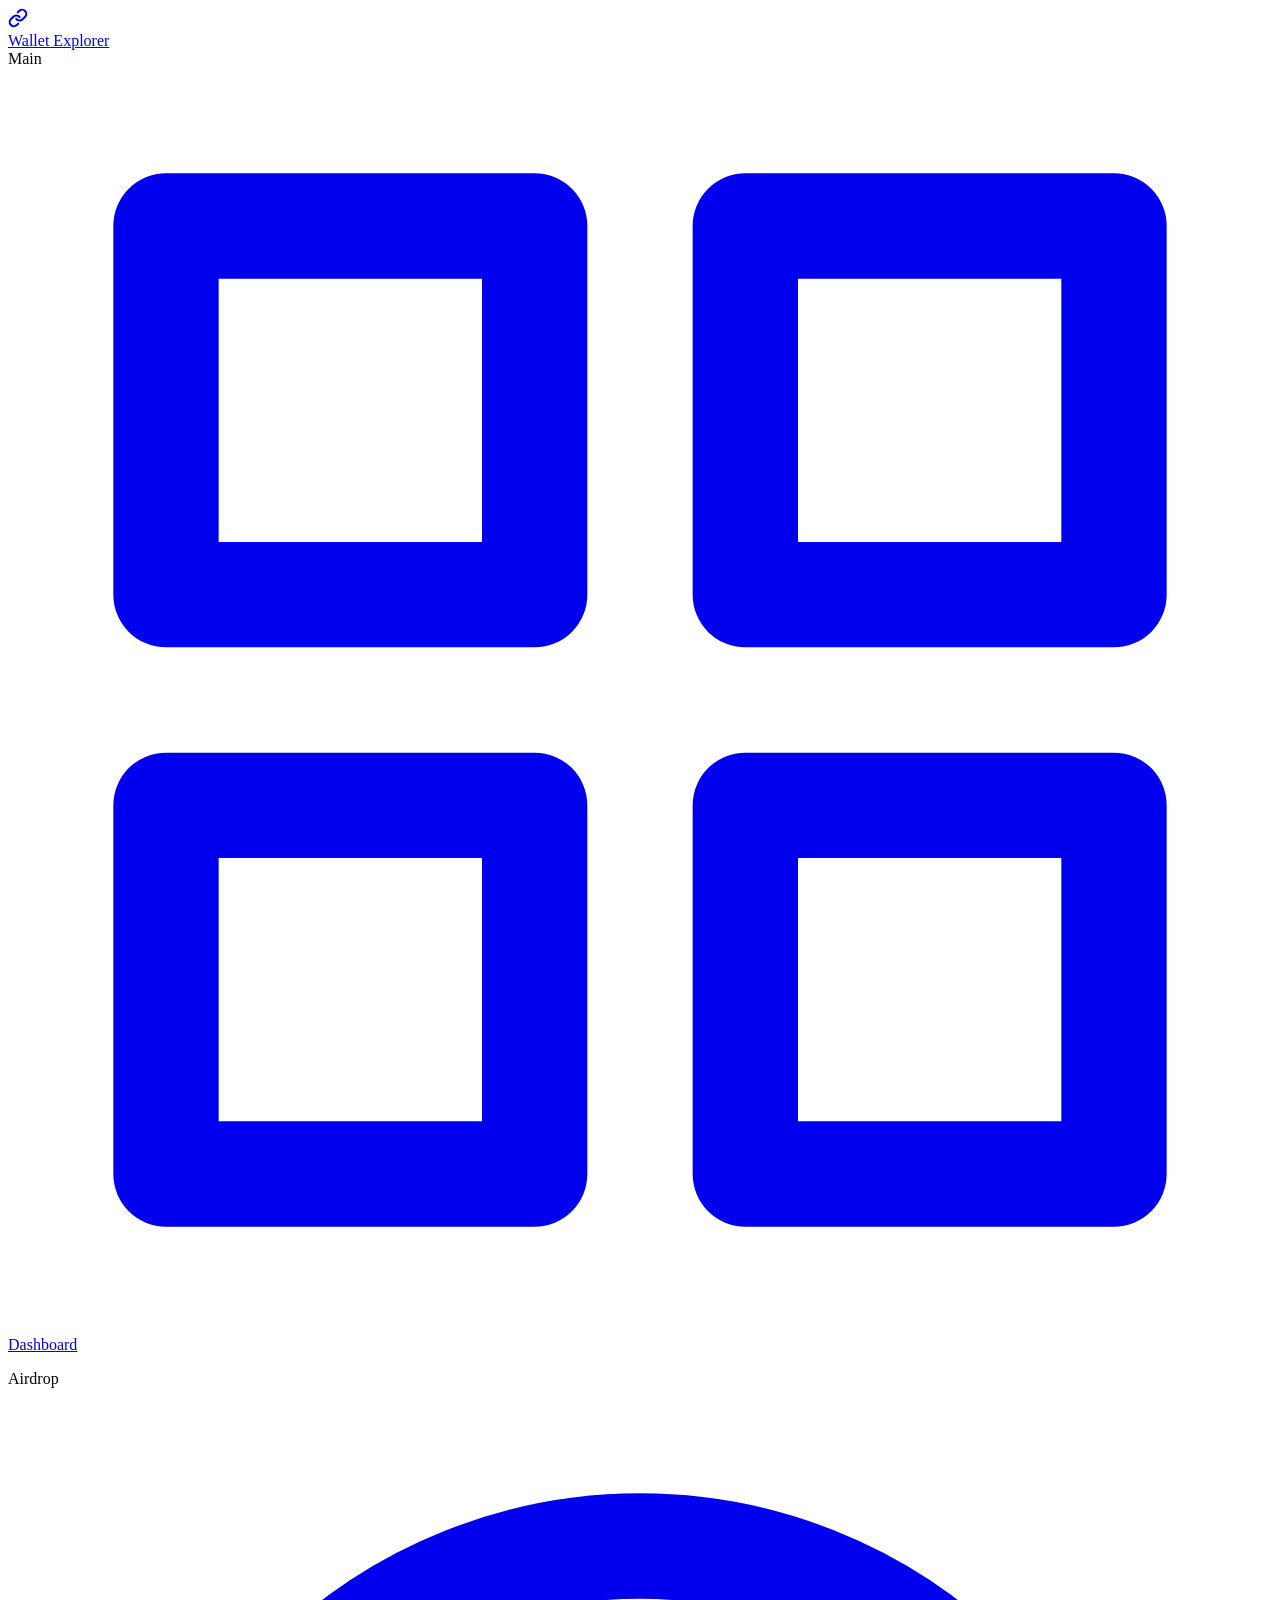
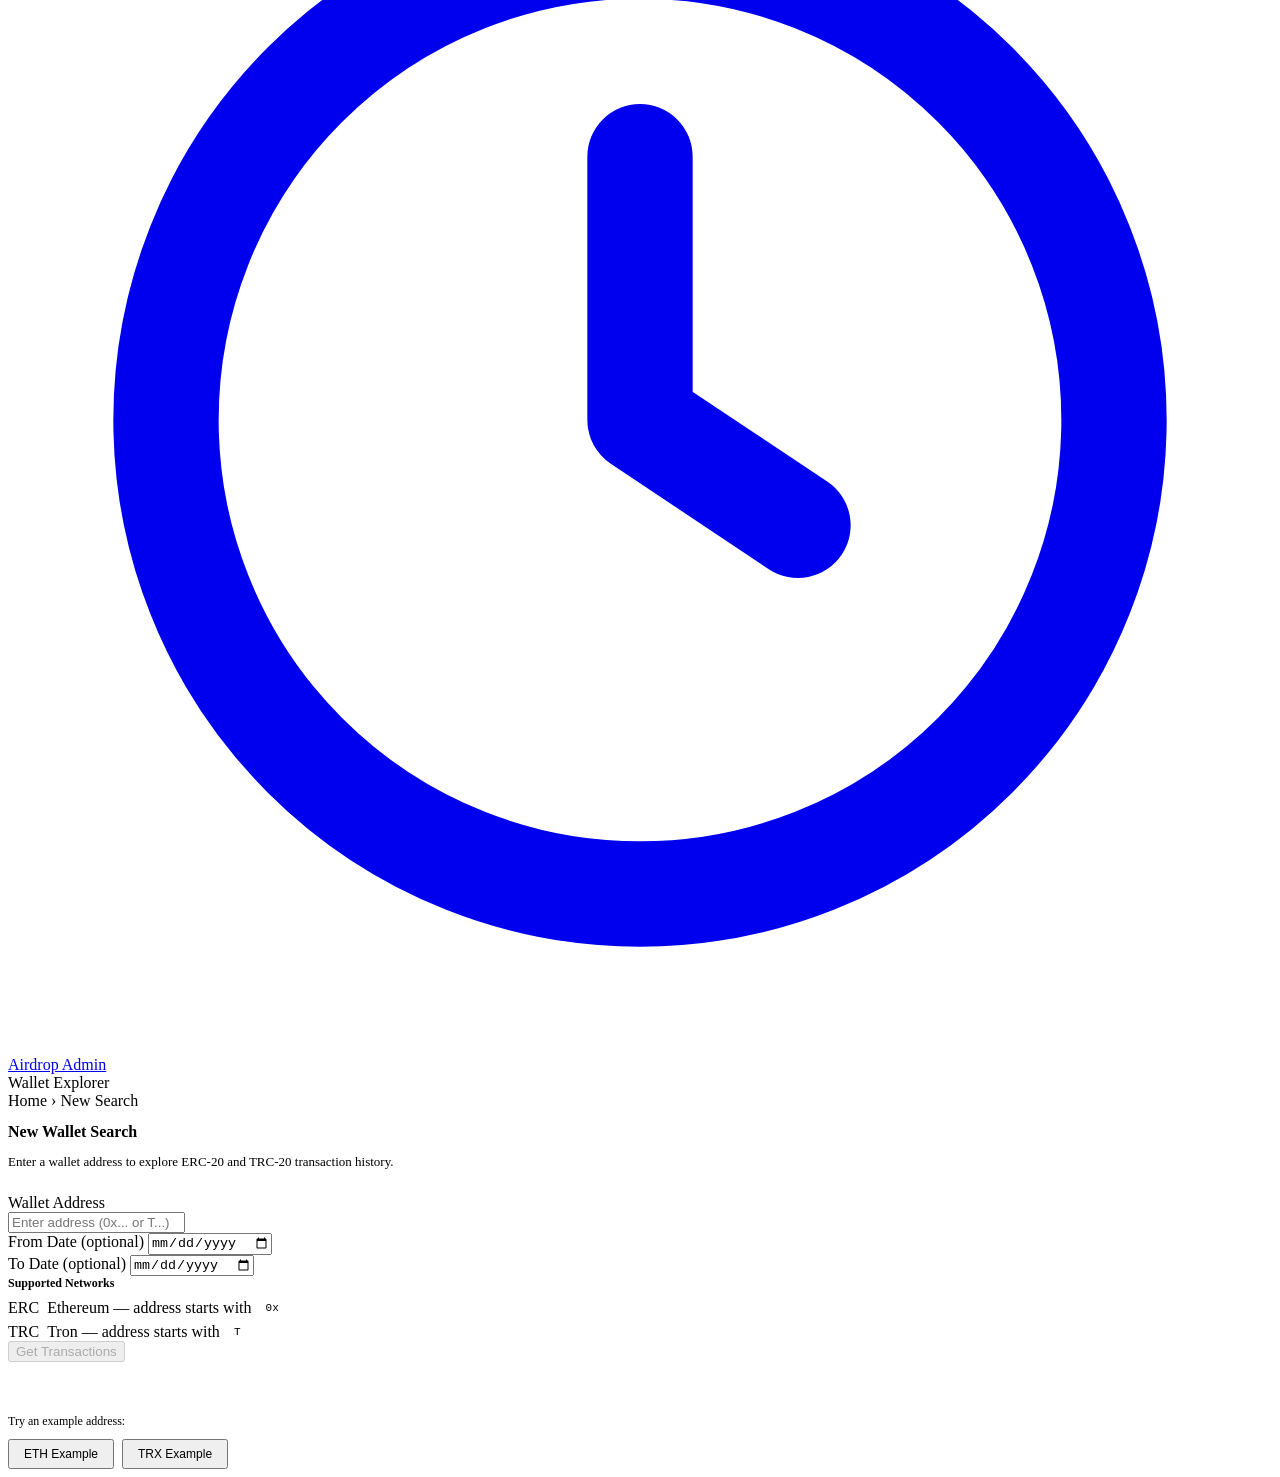
==== frontend/index.html @ 3920de06 "feat: add airdrop feature with database models, migrations, and admin interface - Implemented async " ====
<!DOCTYPE html>
<html lang="en">
<head>
    <meta charset="UTF-8">
    <meta name="viewport" content="width=device-width, initial-scale=1.0">
    <title>Wallet Explorer — Multi-Network Transaction Tracker</title>
    <link rel="stylesheet" href="/static/css/styles.css?v=7">
    <link rel="preconnect" href="https://fonts.googleapis.com">
    <link rel="preconnect" href="https://fonts.gstatic.com" crossorigin>
    <link href="https://fonts.googleapis.com/css2?family=Inter:wght@400;500;600;700&display=swap" rel="stylesheet">
</head>
<body>

    <!-- ===== SIDEBAR ===== -->
    <aside class="app-sidebar">
        <a href="/" class="sidebar-logo">
            <div class="sidebar-logo-icon">
                <svg width="20" height="20" viewBox="0 0 24 24" fill="none" stroke="currentColor" stroke-width="2.5" stroke-linecap="round" stroke-linejoin="round">
                    <path d="M10 13a5 5 0 0 0 7.54.54l3-3a5 5 0 0 0-7.07-7.07l-1.72 1.71"/>
                    <path d="M14 11a5 5 0 0 0-7.54-.54l-3 3a5 5 0 0 0 7.07 7.07l1.71-1.71"/>
                </svg>
            </div>
            <span class="sidebar-logo-text">Wallet Explorer</span>
        </a>

        <nav class="sidebar-nav">
            <div class="sidebar-section-label">Main</div>
            <a href="/" class="sidebar-nav-item active">
                <svg class="nav-icon" viewBox="0 0 24 24" fill="none" stroke="currentColor" stroke-width="2" stroke-linecap="round" stroke-linejoin="round">
                    <rect x="3" y="3" width="7" height="7"/>
                    <rect x="14" y="3" width="7" height="7"/>
                    <rect x="14" y="14" width="7" height="7"/>
                    <rect x="3" y="14" width="7" height="7"/>
                </svg>
                Dashboard
            </a>
            <div class="sidebar-section-label" style="margin-top: 16px;">Airdrop</div>
            <a href="/admin/airdrop" class="sidebar-nav-item">
                <svg class="nav-icon" viewBox="0 0 24 24" fill="none" stroke="currentColor" stroke-width="2" stroke-linecap="round" stroke-linejoin="round">
                    <circle cx="12" cy="12" r="9"/>
                    <path d="M12 7v5l3 2"/>
                </svg>
                Airdrop Admin
            </a>
        </nav>
    </aside>

    <!-- ===== TOP HEADER ===== -->
    <header class="app-header">
        <div class="header-title-group">
            <div class="header-page-title">Wallet Explorer</div>
            <div class="header-breadcrumb">
                <span>Home</span>
                <span>›</span>
                <span>New Search</span>
            </div>
        </div>
        <div></div>
    </header>

    <!-- ===== MAIN CONTENT ===== -->
    <main class="app-main">
        <div class="main-content">

            <div class="search-card-wrapper">
                <div class="card">
                    <h2 style="font-size: 16px; font-weight: 700; margin-bottom: 4px;">New Wallet Search</h2>
                    <p style="color: var(--text-secondary); font-size: 13px; margin-bottom: 24px;">Enter a wallet address to explore ERC-20 and TRC-20 transaction history.</p>

                    <form id="walletForm">
                        <div class="input-group">
                            <label for="walletAddress">Wallet Address</label>
                            <div class="input-wrapper">
                                <input
                                    type="text"
                                    id="walletAddress"
                                    class="wallet-input"
                                    placeholder="Enter address (0x... or T...)"
                                    autocomplete="off"
                                    spellcheck="false"
                                >
                            </div>
                            <div id="validationMessage" class="validation-message" style="display: none;"></div>
                        </div>

                        <div class="date-range-group">
                            <div class="input-group date-input-group">
                                <label for="fromDate">From Date <span style="color: var(--text-muted); font-weight: 400; text-transform: none;">(optional)</span></label>
                                <input type="date" id="fromDate" class="wallet-input">
                            </div>
                            <div class="input-group date-input-group">
                                <label for="toDate">To Date <span style="color: var(--text-muted); font-weight: 400; text-transform: none;">(optional)</span></label>
                                <input type="date" id="toDate" class="wallet-input">
                            </div>
                        </div>
                        <div id="dateRangeMessage" class="validation-message" style="display: none;"></div>

                        <div class="networks-info-panel">
                            <strong style="color: var(--text-primary); display: block; margin-bottom: 8px; font-size: 12px;">Supported Networks</strong>
                            <span style="display: inline-flex; align-items: center; gap: 8px;">
                                <span class="badge badge-erc">ERC</span>
                                Ethereum — address starts with <code style="background: var(--bg-hover); padding: 1px 6px; border-radius: 4px; font-size: 11px; font-family: Monaco, monospace;">0x</code>
                            </span>
                            <br>
                            <span style="display: inline-flex; align-items: center; gap: 8px; margin-top: 6px;">
                                <span class="badge badge-trc">TRC</span>
                                Tron — address starts with <code style="background: var(--bg-hover); padding: 1px 6px; border-radius: 4px; font-size: 11px; font-family: Monaco, monospace;">T</code>
                            </span>
                        </div>

                        <button type="submit" id="submitBtn" class="btn btn-primary" disabled>
                            Get Transactions
                        </button>
                    </form>

                    <div style="margin-top: 20px; padding-top: 20px; border-top: 1px solid var(--border-color);">
                        <p style="color: var(--text-muted); font-size: 12px; margin-bottom: 10px;">Try an example address:</p>
                        <div style="display: flex; gap: 8px; flex-wrap: wrap;">
                            <button type="button" class="btn btn-secondary example-btn" style="font-size: 12px; padding: 6px 14px;" data-address="0xde0b295669a9fd93d5f28d9ec85e40f4cb697bae">
                                ETH Example
                            </button>
                            <button type="button" class="btn btn-secondary example-btn" style="font-size: 12px; padding: 6px 14px;" data-address="TR7NHqjeKQxGTCi8q8ZY4pL8otSzgjLj6t">
                                TRX Example
                            </button>
                        </div>
                    </div>
                </div>
            </div>

        </div>
    </main>

    <script src="/static/js/wallet.js?v=7"></script>
</body>
</html>
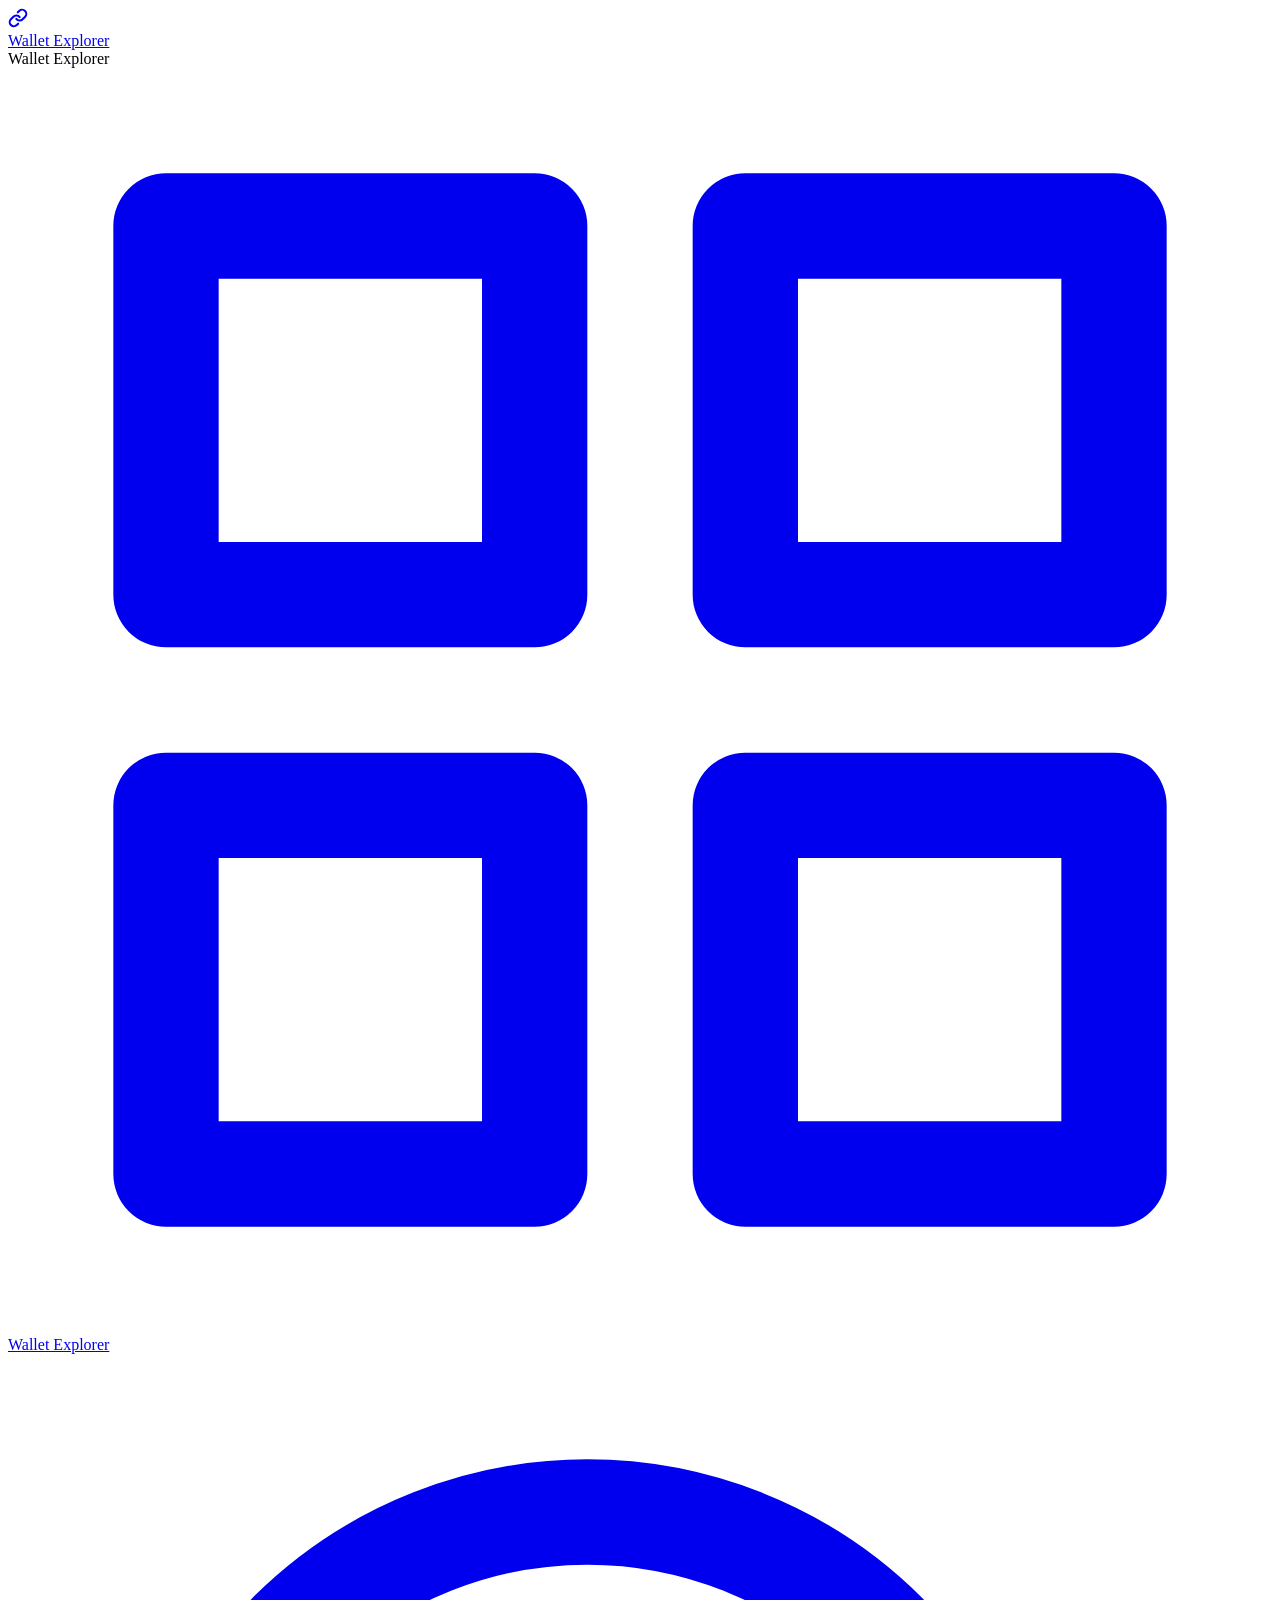
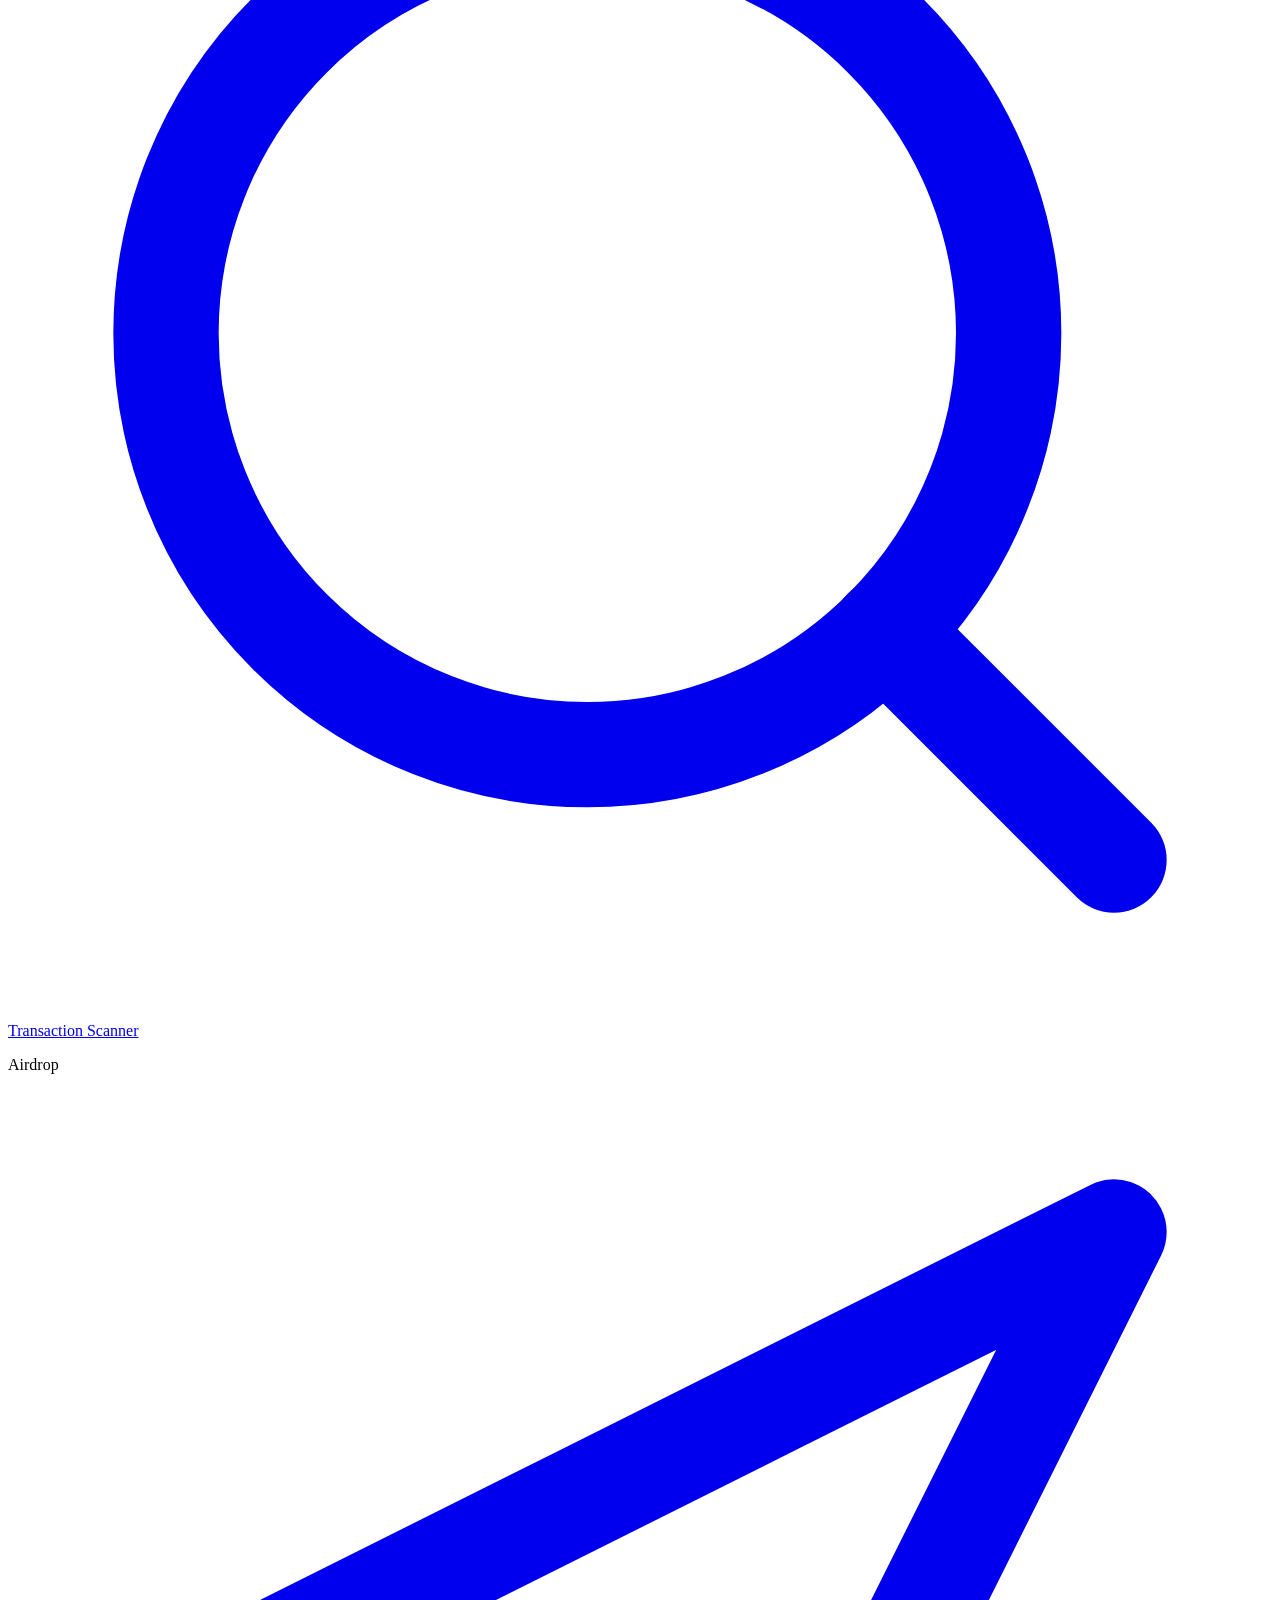
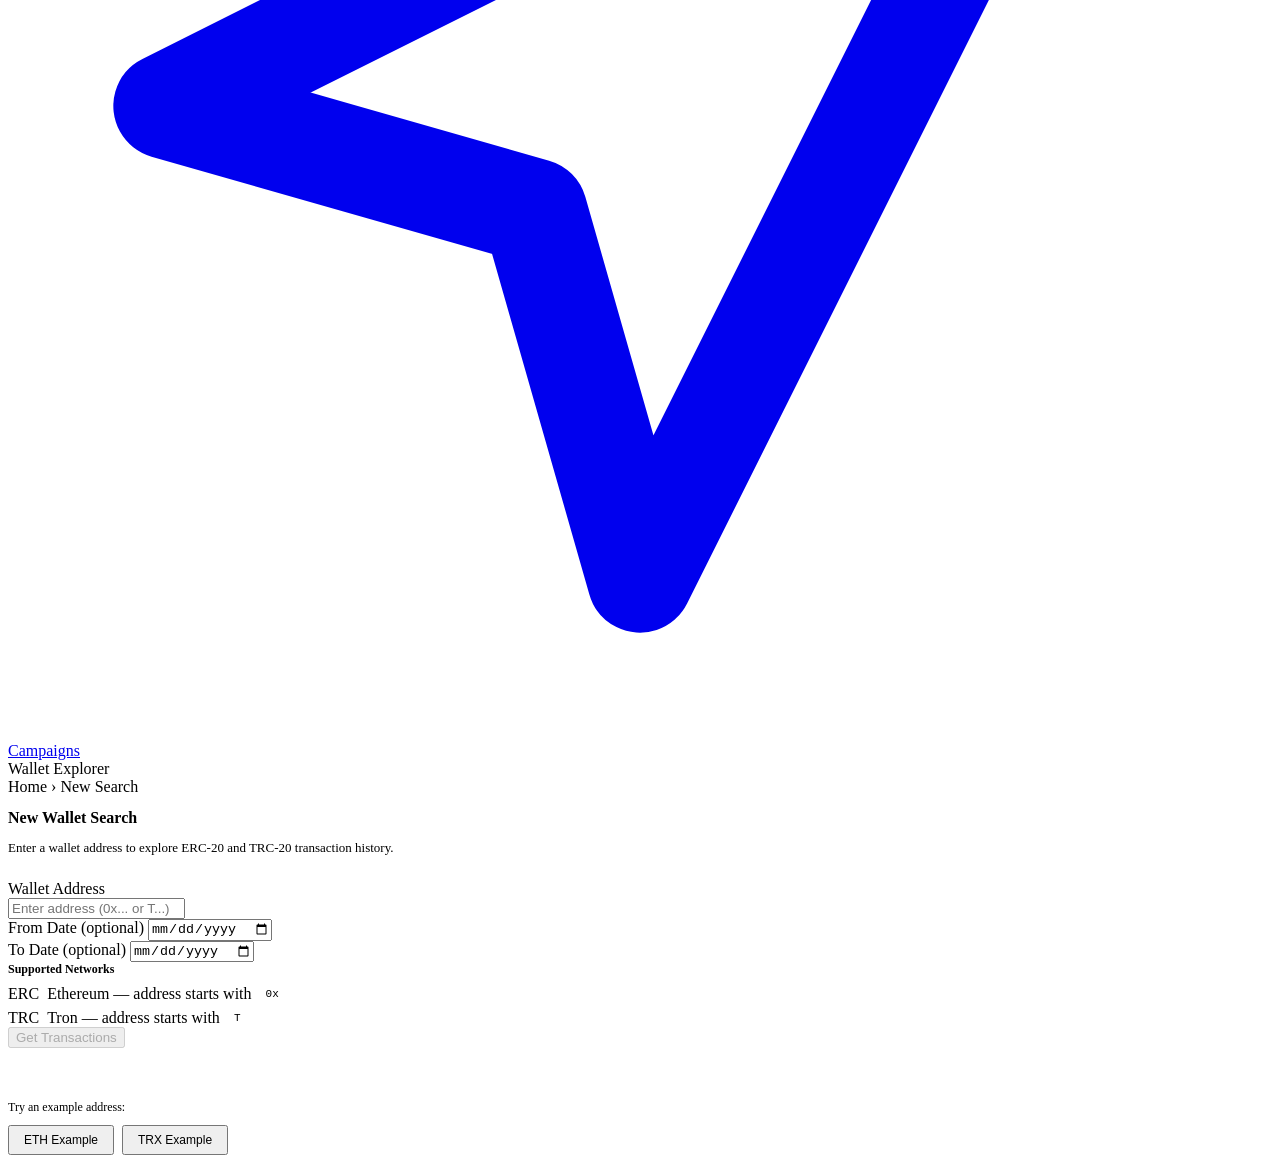
==== commit 8800f1fb: "feat: update titles and labels in admin, distribution, explorer, and index pages for consistency" ====
--- a/frontend/index.html
+++ b/frontend/index.html
@@ -24,7 +24,7 @@
         </a>
 
         <nav class="sidebar-nav">
-            <div class="sidebar-section-label">Main</div>
+            <div class="sidebar-section-label">Wallet Explorer</div>
             <a href="/" class="sidebar-nav-item active">
                 <svg class="nav-icon" viewBox="0 0 24 24" fill="none" stroke="currentColor" stroke-width="2" stroke-linecap="round" stroke-linejoin="round">
                     <rect x="3" y="3" width="7" height="7"/>
@@ -32,15 +32,21 @@
                     <rect x="14" y="14" width="7" height="7"/>
                     <rect x="3" y="14" width="7" height="7"/>
                 </svg>
-                Dashboard
+                Wallet Explorer
+            </a>
+            <a href="/admin/airdrop" class="sidebar-nav-item">
+                <svg class="nav-icon" viewBox="0 0 24 24" fill="none" stroke="currentColor" stroke-width="2" stroke-linecap="round" stroke-linejoin="round">
+                    <circle cx="11" cy="11" r="8"/>
+                    <line x1="21" y1="21" x2="16.65" y2="16.65"/>
+                </svg>
+                Transaction Scanner
             </a>
             <div class="sidebar-section-label" style="margin-top: 16px;">Airdrop</div>
-            <a href="/admin/airdrop" class="sidebar-nav-item">
+            <a href="/admin/distribution" class="sidebar-nav-item">
                 <svg class="nav-icon" viewBox="0 0 24 24" fill="none" stroke="currentColor" stroke-width="2" stroke-linecap="round" stroke-linejoin="round">
-                    <circle cx="12" cy="12" r="9"/>
-                    <path d="M12 7v5l3 2"/>
+                    <path d="M3 12l18-9-9 18-2-7-7-2z"/>
                 </svg>
-                Airdrop Admin
+                Campaigns
             </a>
         </nav>
     </aside>
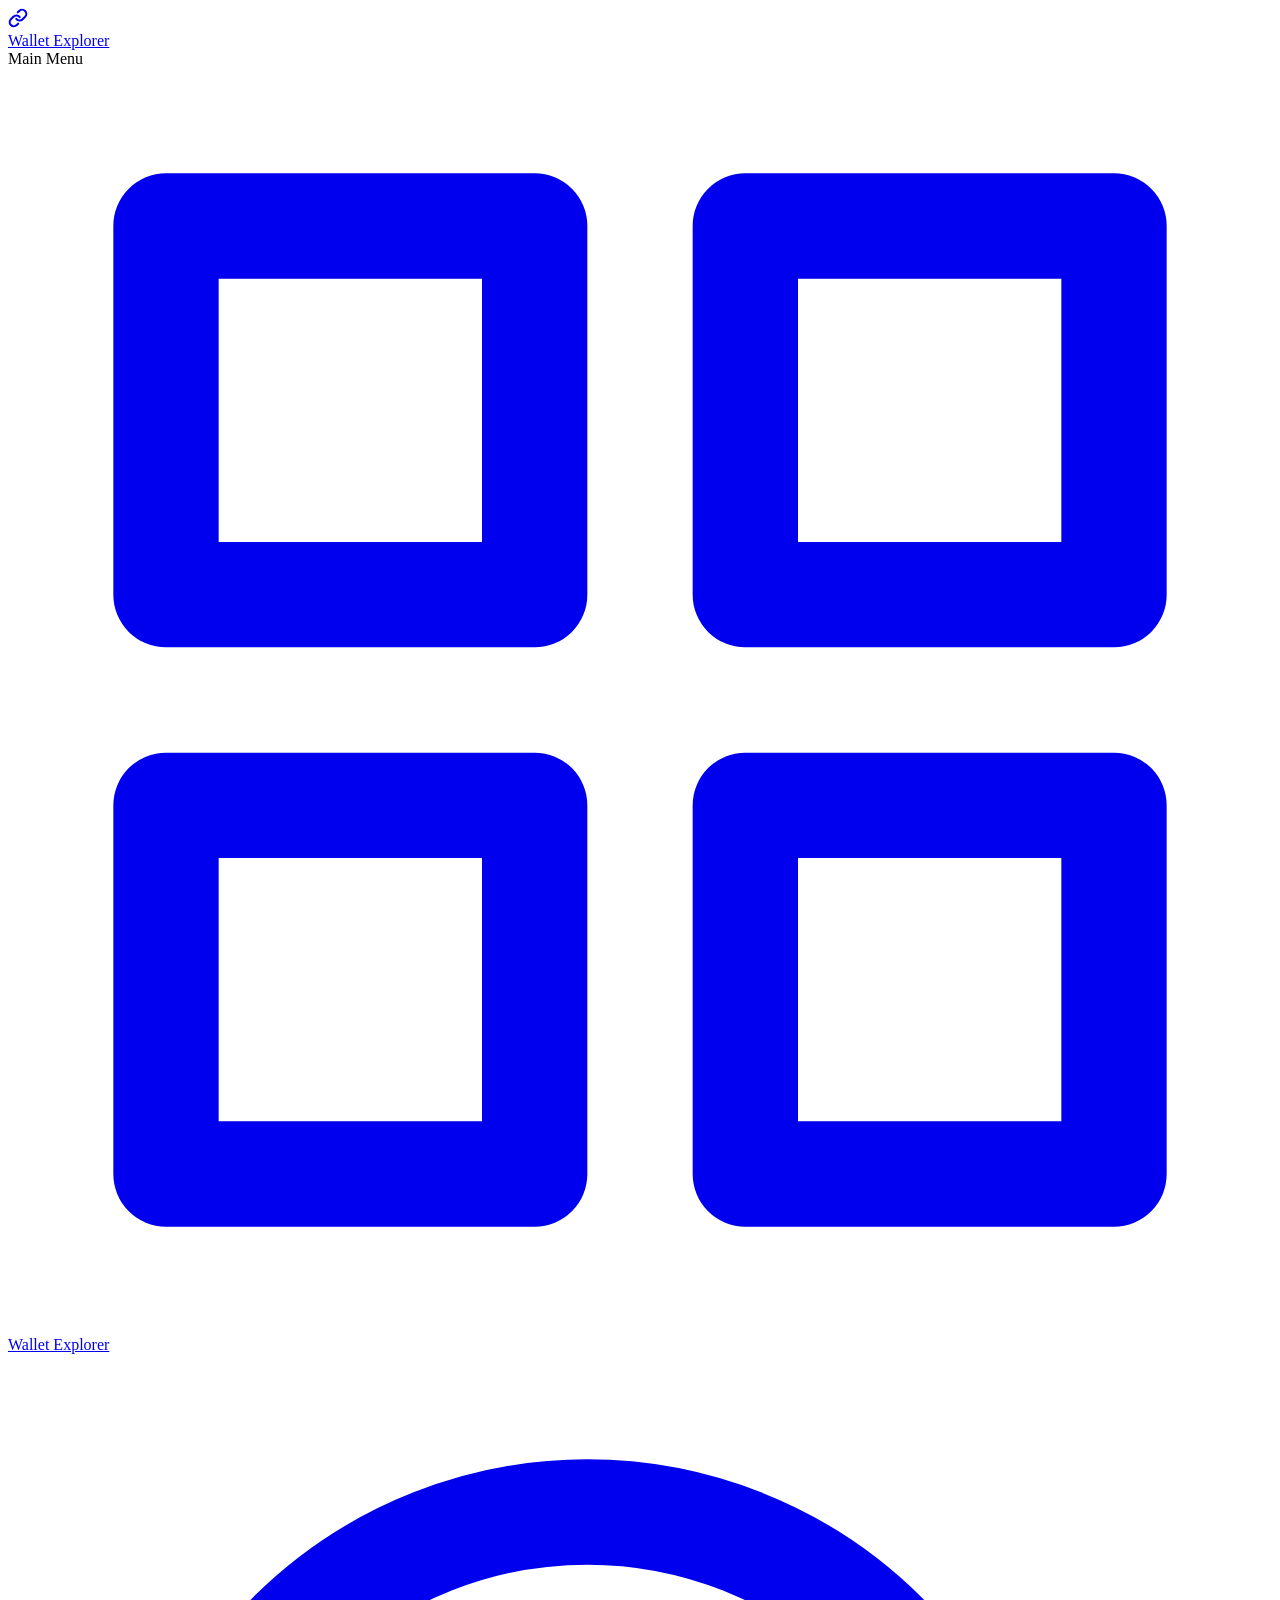
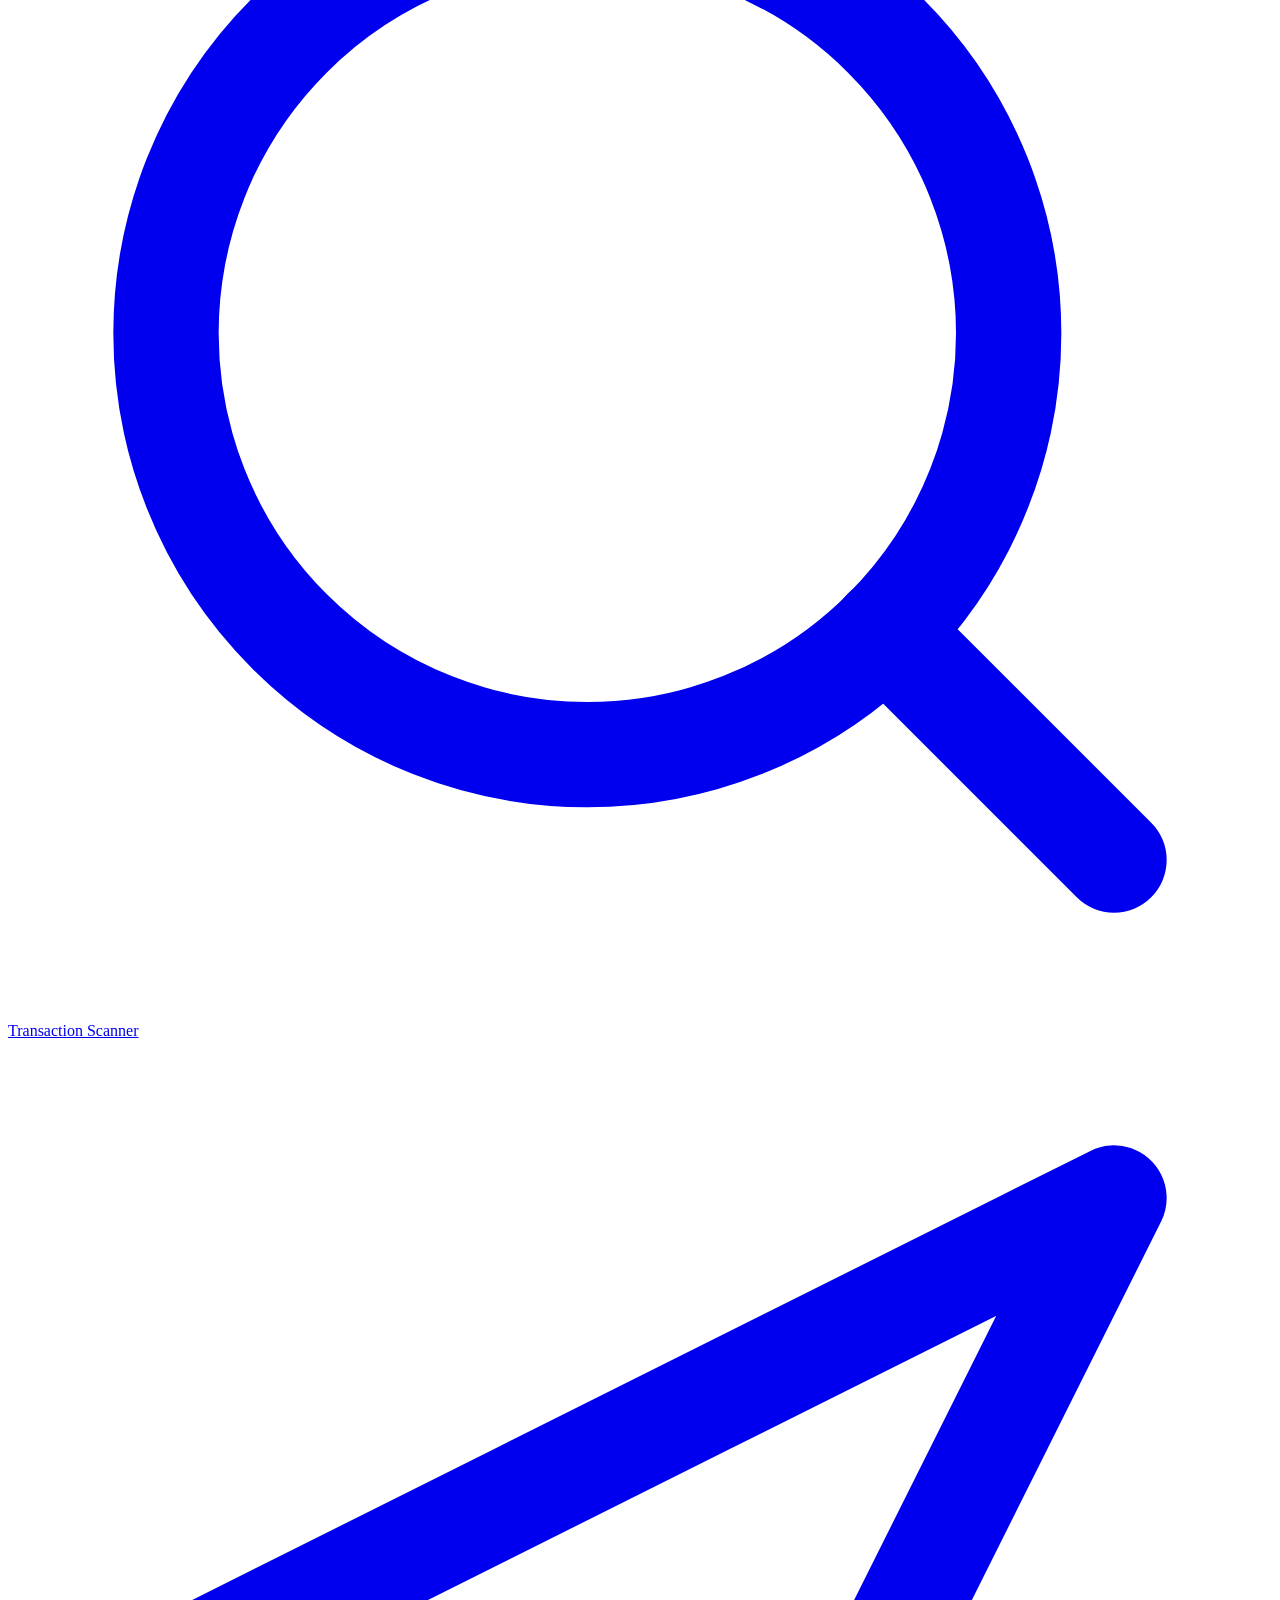
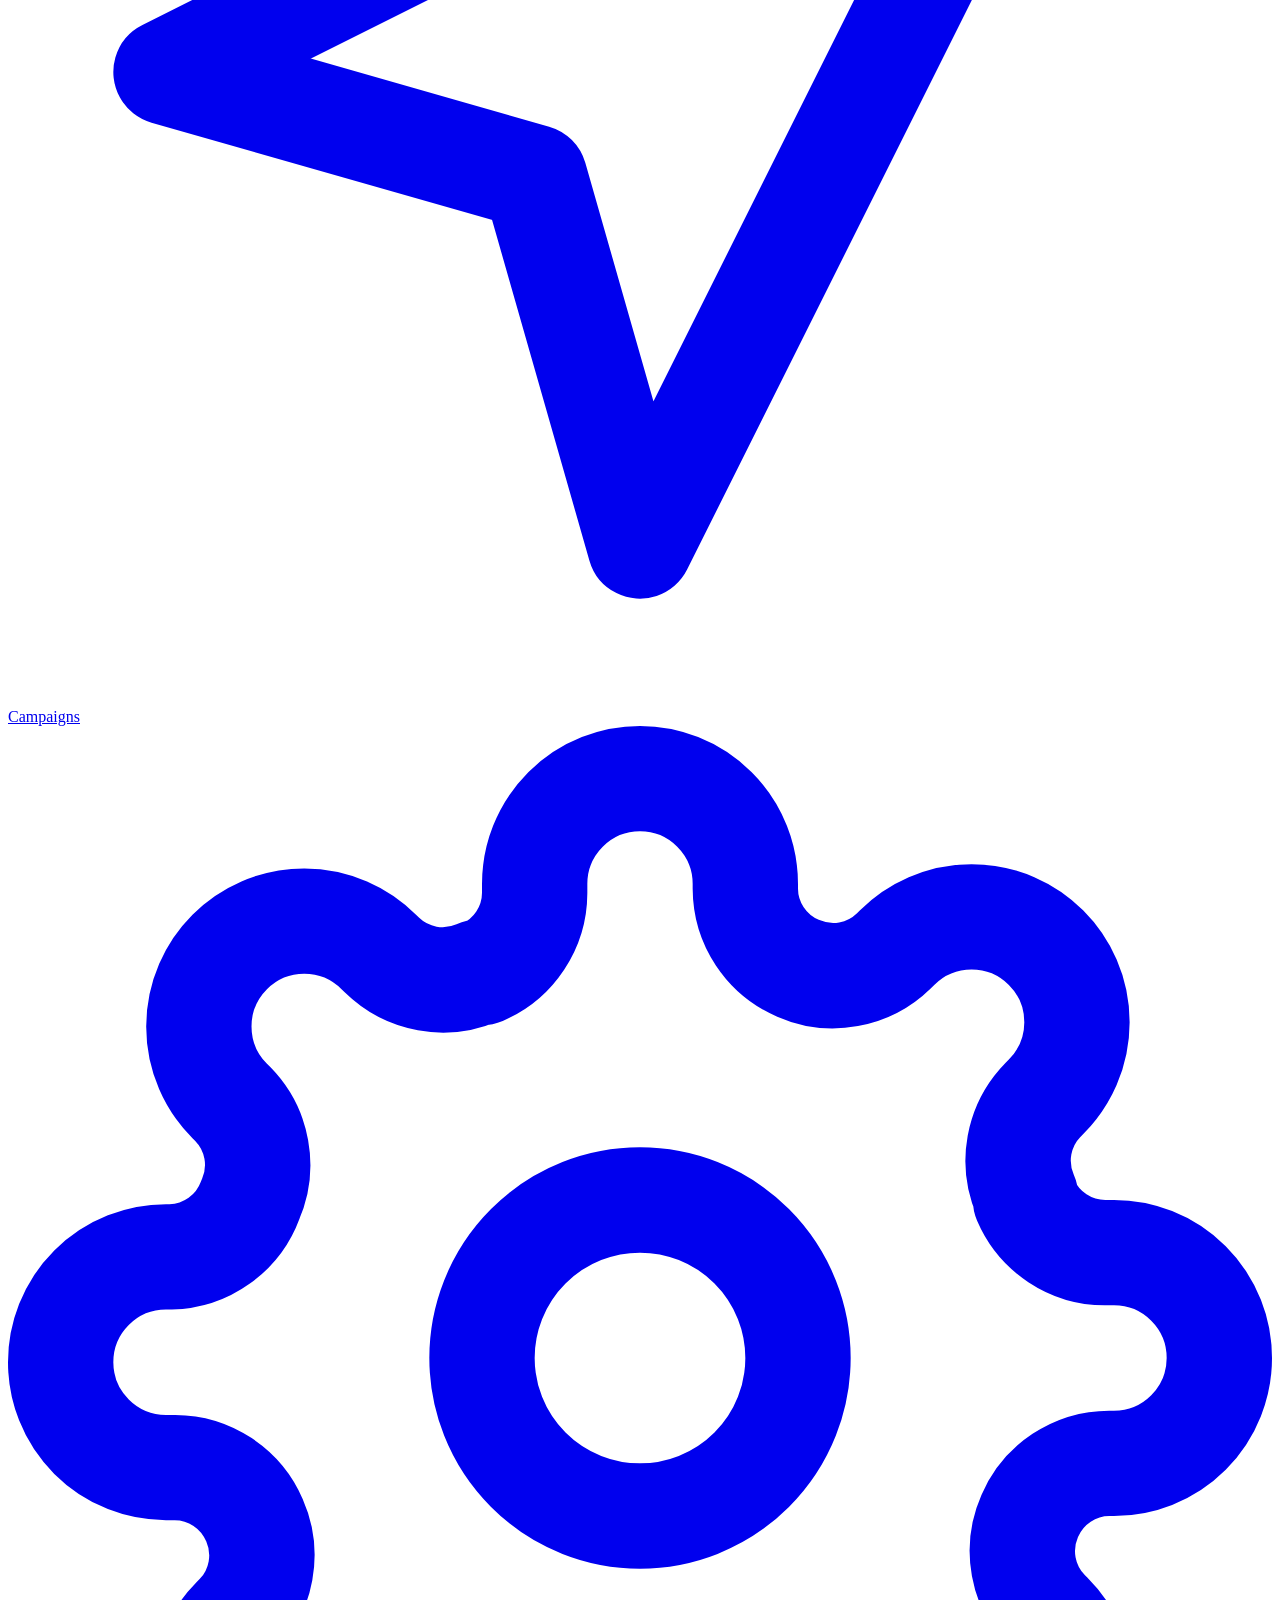
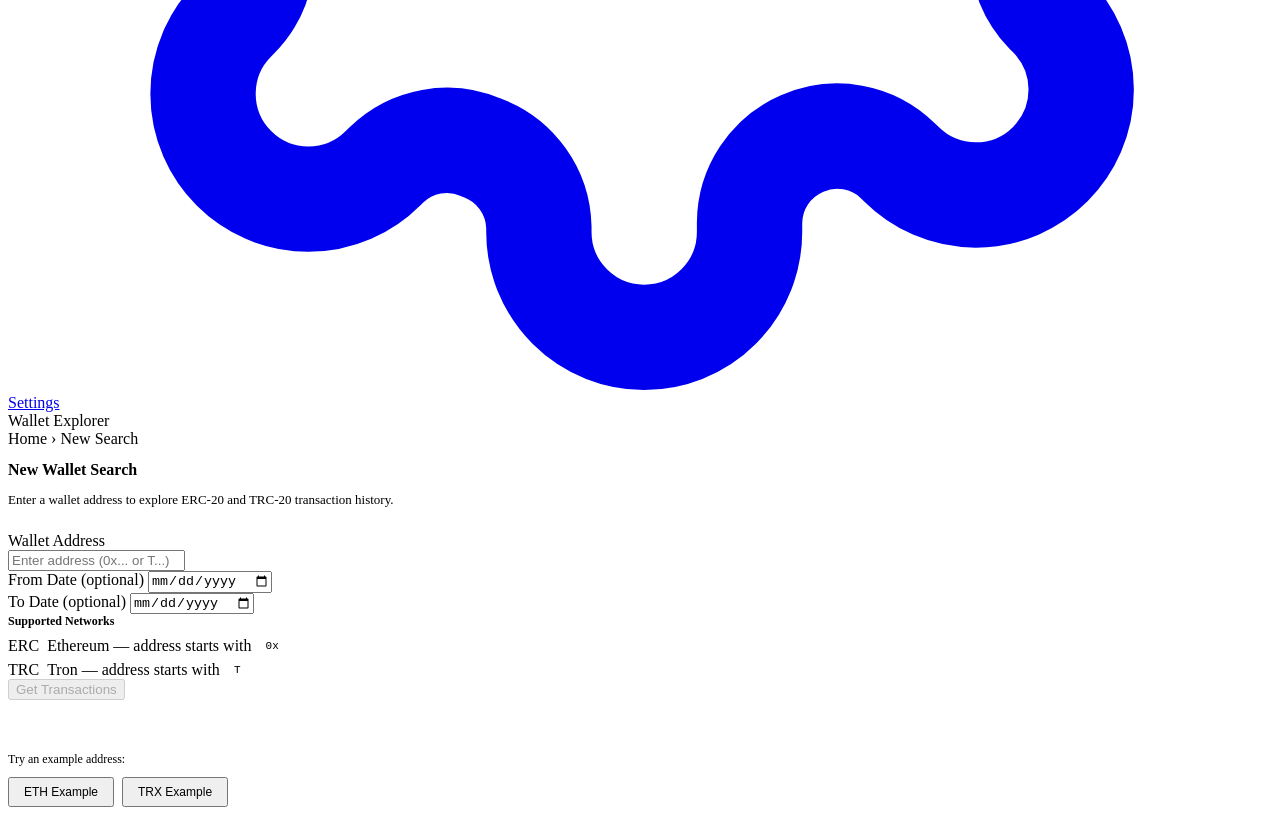
==== commit d03283a1: "feat: consolidate wallet management and configuration into a new Settings page - Removed wallet mana" ====
--- a/frontend/index.html
+++ b/frontend/index.html
@@ -24,29 +24,32 @@
         </a>
 
         <nav class="sidebar-nav">
-            <div class="sidebar-section-label">Wallet Explorer</div>
+            <div class="sidebar-section-label">Main Menu</div>
             <a href="/" class="sidebar-nav-item active">
                 <svg class="nav-icon" viewBox="0 0 24 24" fill="none" stroke="currentColor" stroke-width="2" stroke-linecap="round" stroke-linejoin="round">
-                    <rect x="3" y="3" width="7" height="7"/>
-                    <rect x="14" y="3" width="7" height="7"/>
-                    <rect x="14" y="14" width="7" height="7"/>
-                    <rect x="3" y="14" width="7" height="7"/>
+                    <rect x="3" y="3" width="7" height="7"/><rect x="14" y="3" width="7" height="7"/>
+                    <rect x="14" y="14" width="7" height="7"/><rect x="3" y="14" width="7" height="7"/>
                 </svg>
                 Wallet Explorer
             </a>
             <a href="/admin/airdrop" class="sidebar-nav-item">
                 <svg class="nav-icon" viewBox="0 0 24 24" fill="none" stroke="currentColor" stroke-width="2" stroke-linecap="round" stroke-linejoin="round">
-                    <circle cx="11" cy="11" r="8"/>
-                    <line x1="21" y1="21" x2="16.65" y2="16.65"/>
+                    <circle cx="11" cy="11" r="8"/><line x1="21" y1="21" x2="16.65" y2="16.65"/>
                 </svg>
                 Transaction Scanner
             </a>
-            <div class="sidebar-section-label" style="margin-top: 16px;">Airdrop</div>
             <a href="/admin/distribution" class="sidebar-nav-item">
                 <svg class="nav-icon" viewBox="0 0 24 24" fill="none" stroke="currentColor" stroke-width="2" stroke-linecap="round" stroke-linejoin="round">
                     <path d="M3 12l18-9-9 18-2-7-7-2z"/>
                 </svg>
                 Campaigns
+            </a>
+            <a href="/admin/settings" class="sidebar-nav-item">
+                <svg class="nav-icon" viewBox="0 0 24 24" fill="none" stroke="currentColor" stroke-width="2" stroke-linecap="round" stroke-linejoin="round">
+                    <circle cx="12" cy="12" r="3"/>
+                    <path d="M19.4 15a1.65 1.65 0 0 0 .33 1.82l.06.06a2 2 0 1 1-2.83 2.83l-.06-.06a1.65 1.65 0 0 0-1.82-.33 1.65 1.65 0 0 0-1 1.51V21a2 2 0 1 1-4 0v-.09A1.65 1.65 0 0 0 9 19.4a1.65 1.65 0 0 0-1.82.33l-.06.06a2 2 0 1 1-2.83-2.83l.06-.06a1.65 1.65 0 0 0 .33-1.82 1.65 1.65 0 0 0-1.51-1H3a2 2 0 1 1 0-4h.09A1.65 1.65 0 0 0 4.6 9a1.65 1.65 0 0 0-.33-1.82l-.06-.06a2 2 0 1 1 2.83-2.83l.06.06a1.65 1.65 0 0 0 1.82.33H9a1.65 1.65 0 0 0 1-1.51V3a2 2 0 1 1 4 0v.09a1.65 1.65 0 0 0 1 1.51 1.65 1.65 0 0 0 1.82-.33l.06-.06a2 2 0 1 1 2.83 2.83l-.06.06a1.65 1.65 0 0 0-.33 1.82V9a1.65 1.65 0 0 0 1.51 1H21a2 2 0 1 1 0 4h-.09a1.65 1.65 0 0 0-1.51 1z"/>
+                </svg>
+                Settings
             </a>
         </nav>
     </aside>
@@ -114,7 +117,7 @@
                             </span>
                         </div>
 
-                        <button type="submit" id="submitBtn" class="btn btn-primary" disabled>
+                        <button type="submit" id="submitBtn" class="btn btn-primary btn-block" disabled>
                             Get Transactions
                         </button>
                     </form>
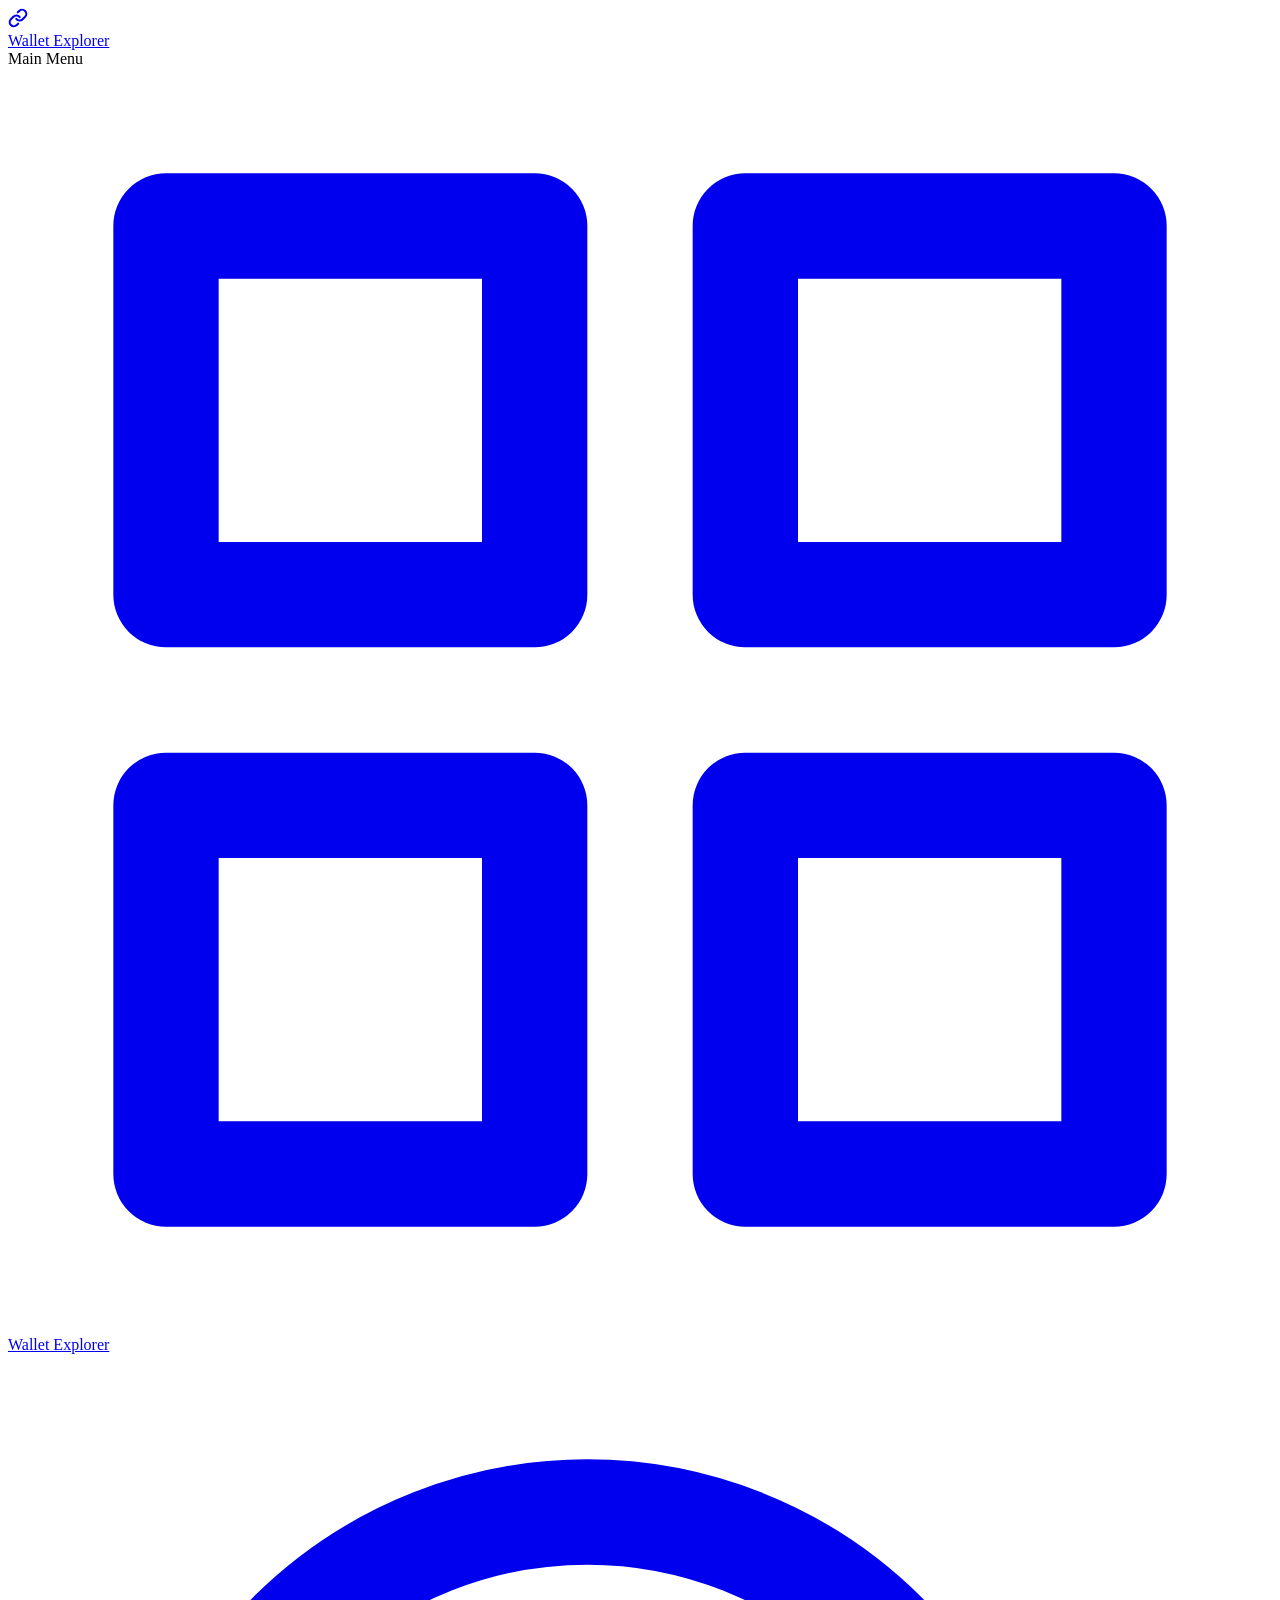
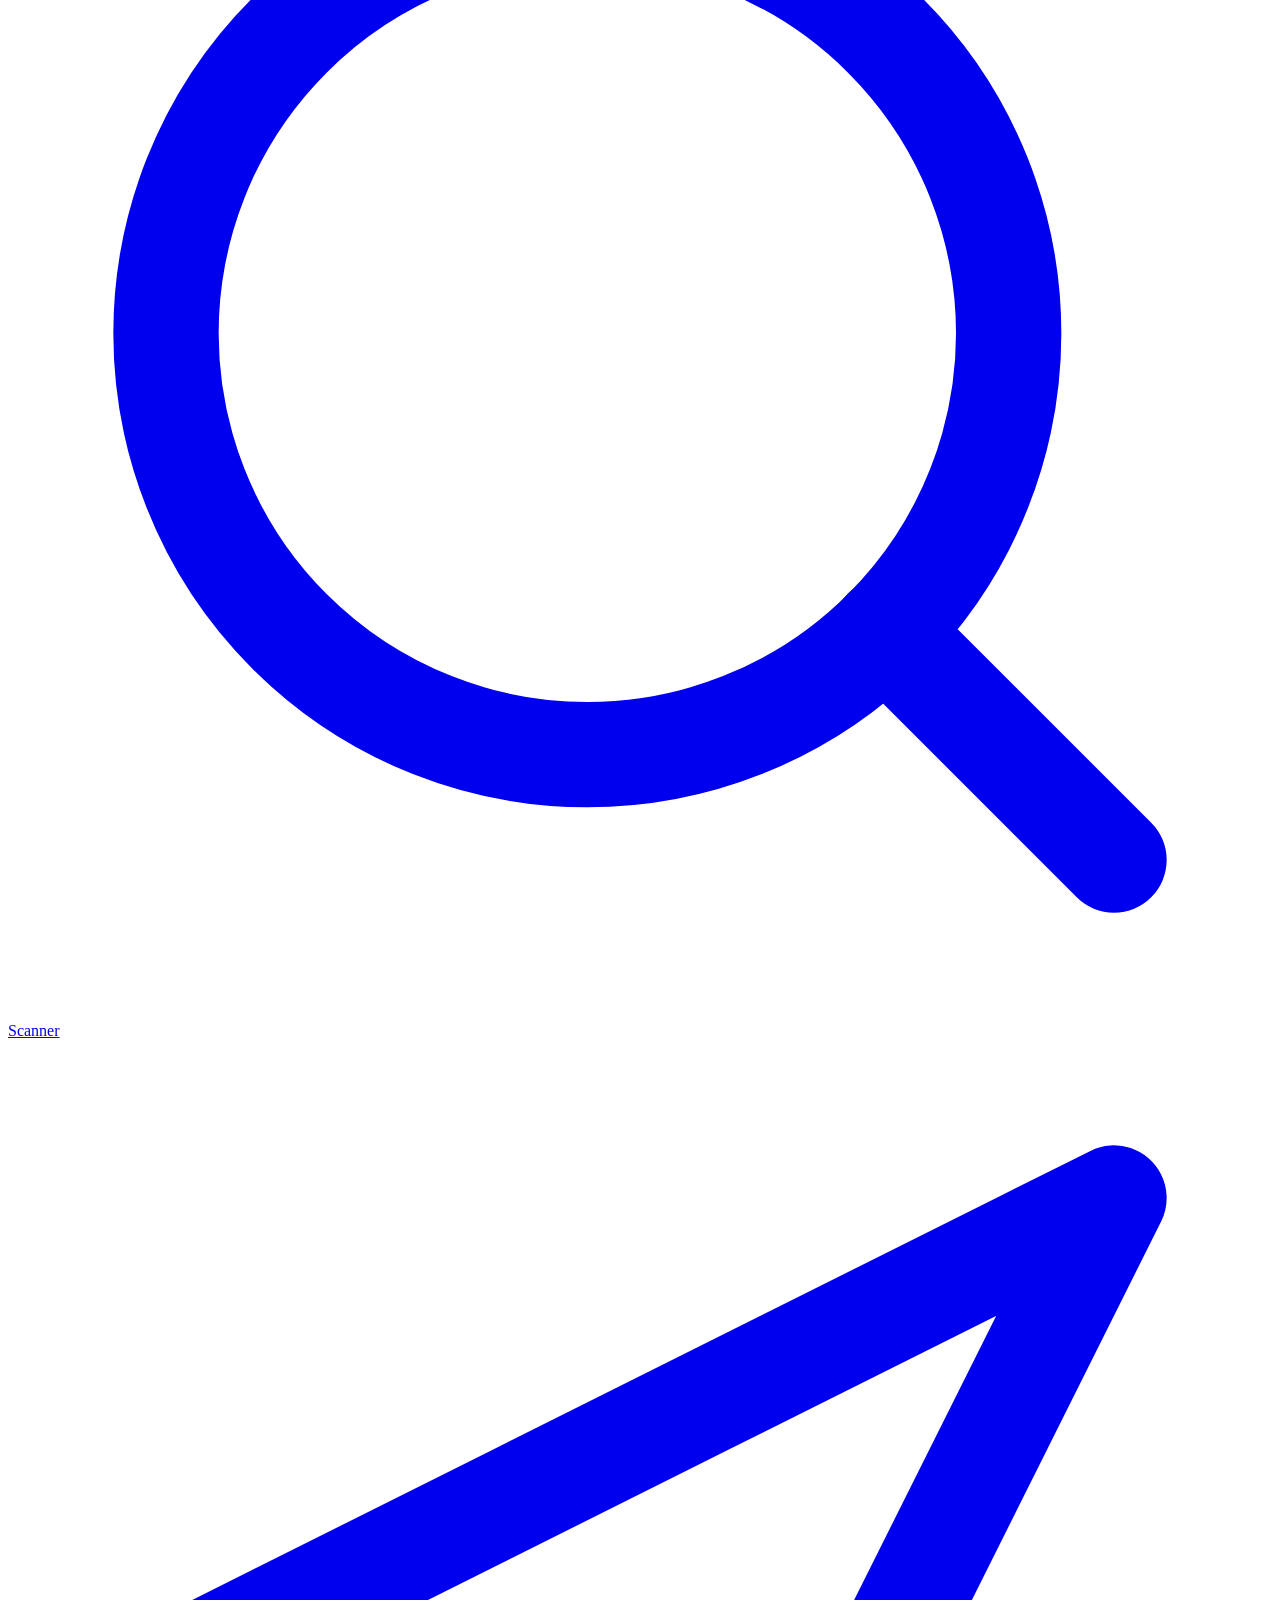
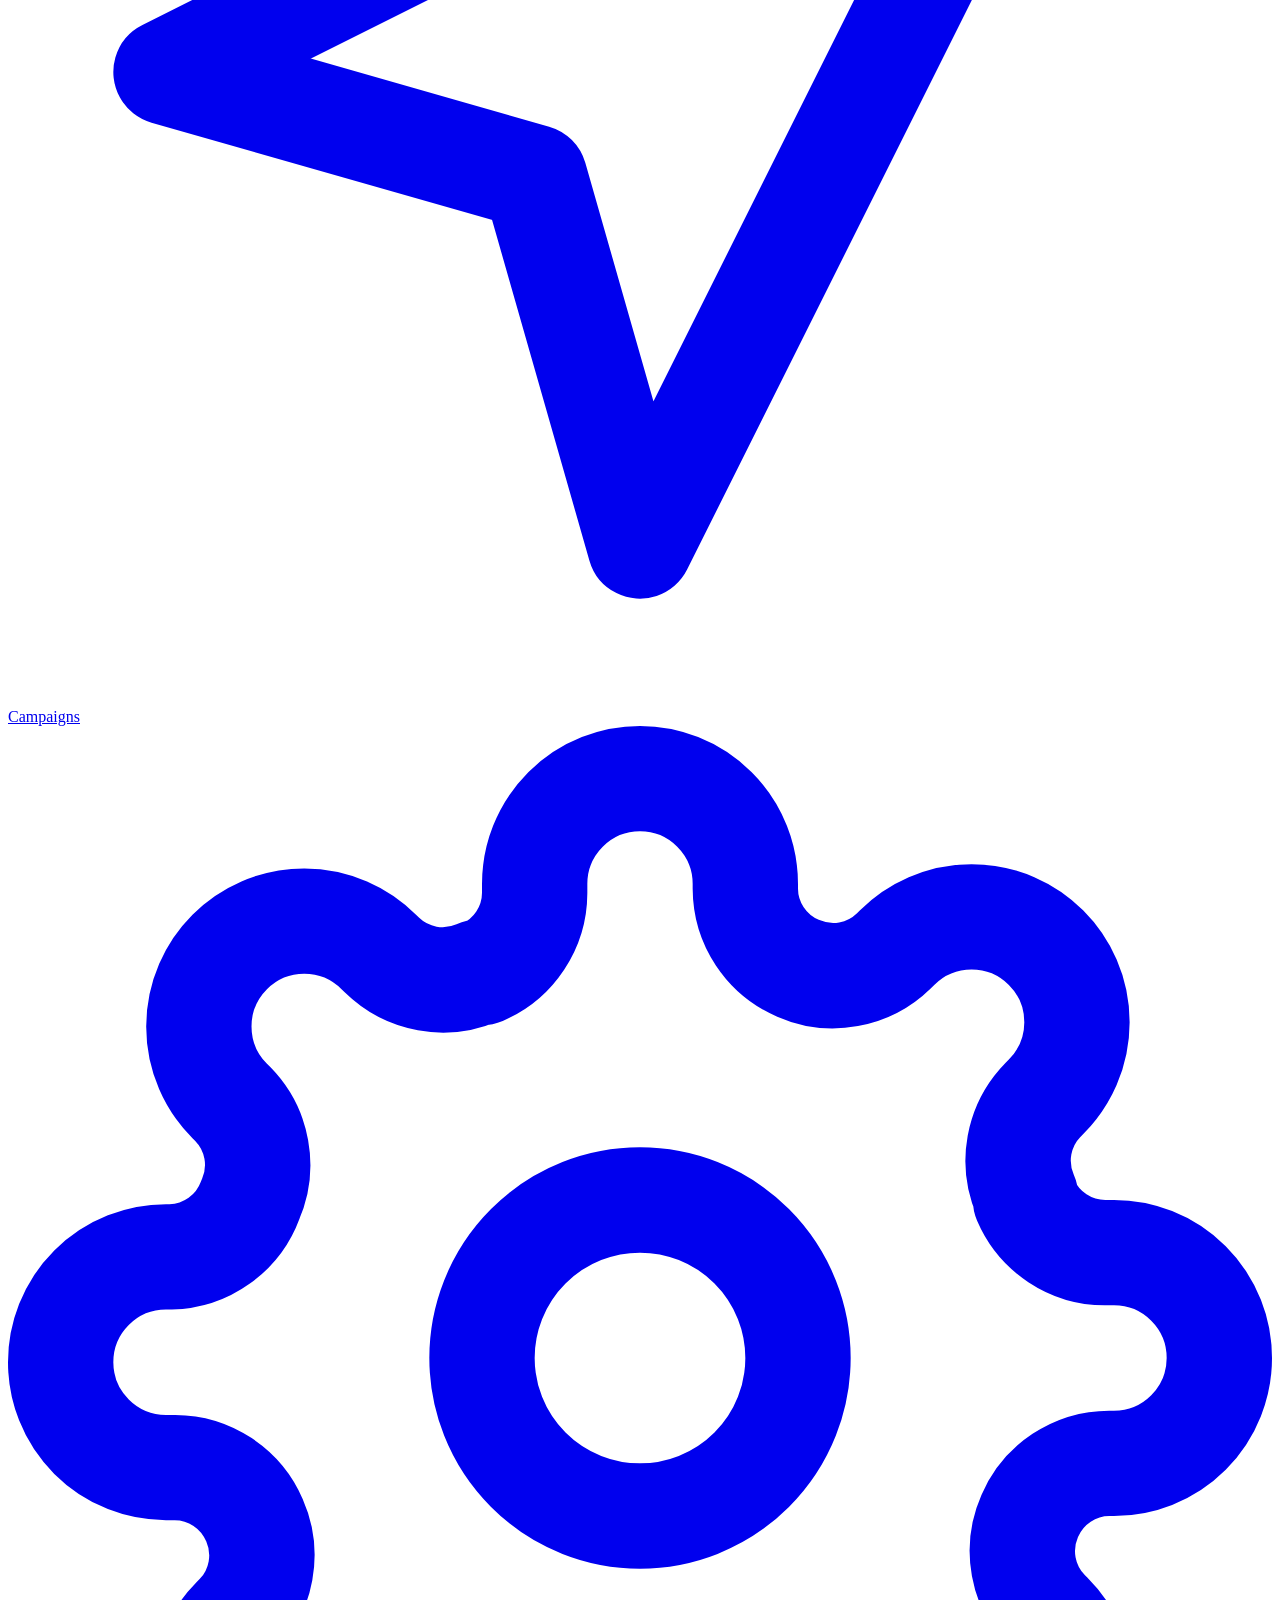
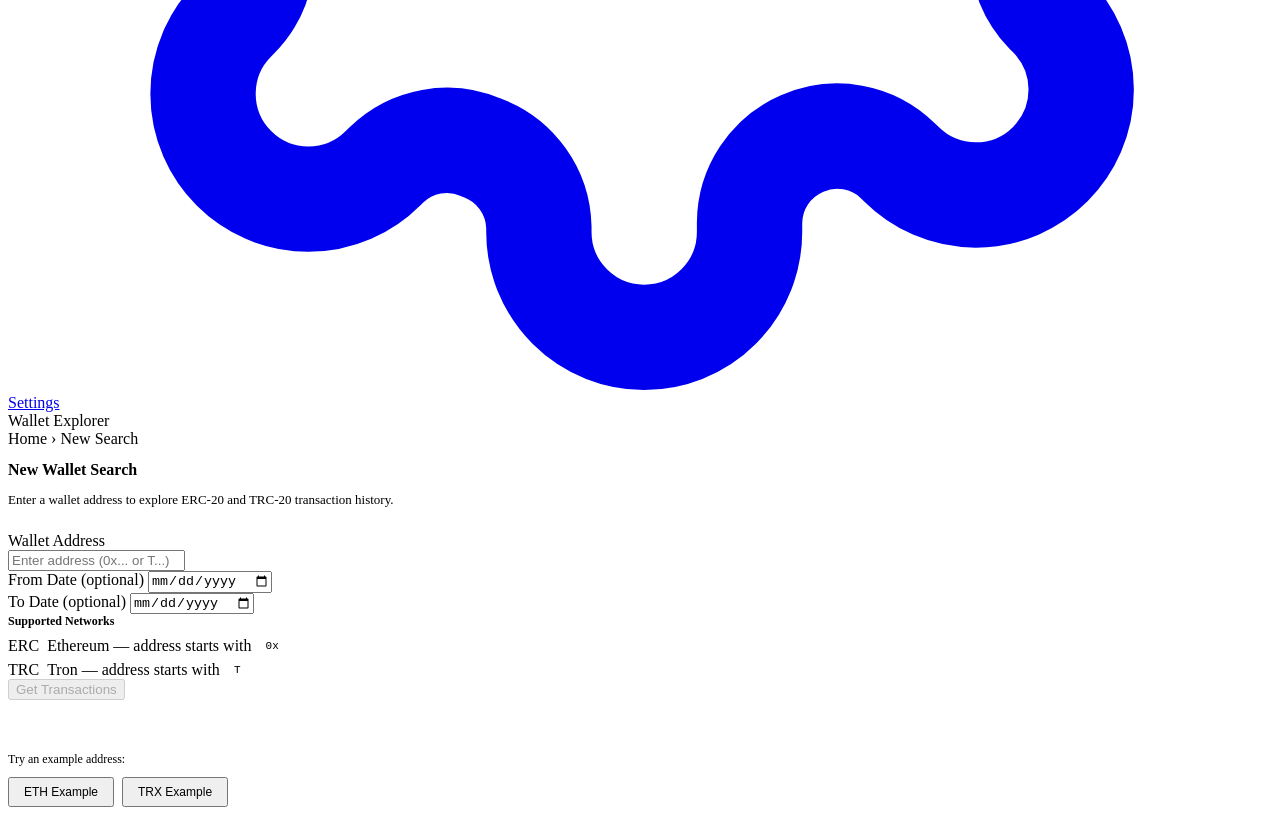
==== commit 69309a53: "refactor: rename "Transaction Scanner" to "Scanner" across documentation and codebase for consistenc" ====
--- a/frontend/index.html
+++ b/frontend/index.html
@@ -4,7 +4,7 @@
     <meta charset="UTF-8">
     <meta name="viewport" content="width=device-width, initial-scale=1.0">
     <title>Wallet Explorer — Multi-Network Transaction Tracker</title>
-    <link rel="stylesheet" href="/static/css/styles.css?v=7">
+    <link rel="stylesheet" href="/static/css/styles.css?v=11">
     <link rel="preconnect" href="https://fonts.googleapis.com">
     <link rel="preconnect" href="https://fonts.gstatic.com" crossorigin>
     <link href="https://fonts.googleapis.com/css2?family=Inter:wght@400;500;600;700&display=swap" rel="stylesheet">
@@ -36,7 +36,7 @@
                 <svg class="nav-icon" viewBox="0 0 24 24" fill="none" stroke="currentColor" stroke-width="2" stroke-linecap="round" stroke-linejoin="round">
                     <circle cx="11" cy="11" r="8"/><line x1="21" y1="21" x2="16.65" y2="16.65"/>
                 </svg>
-                Transaction Scanner
+                Scanner
             </a>
             <a href="/admin/distribution" class="sidebar-nav-item">
                 <svg class="nav-icon" viewBox="0 0 24 24" fill="none" stroke="currentColor" stroke-width="2" stroke-linecap="round" stroke-linejoin="round">
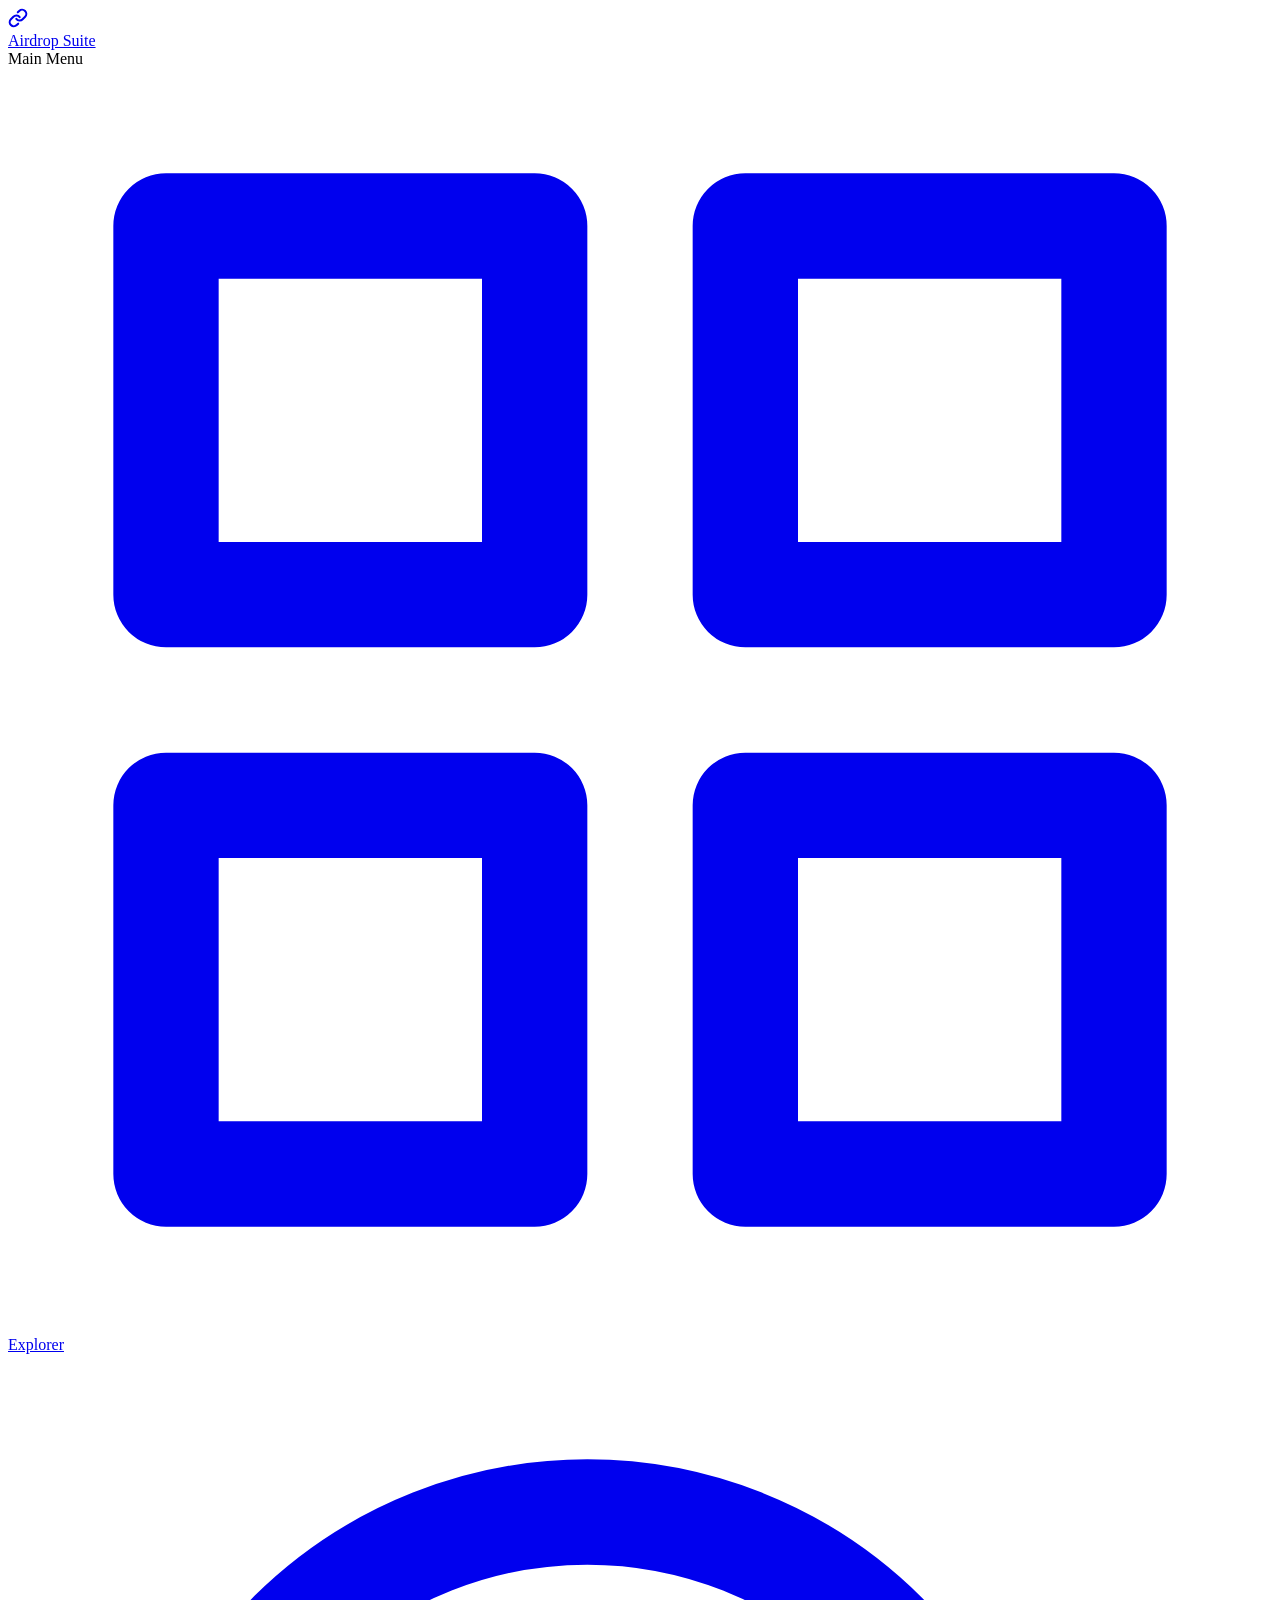
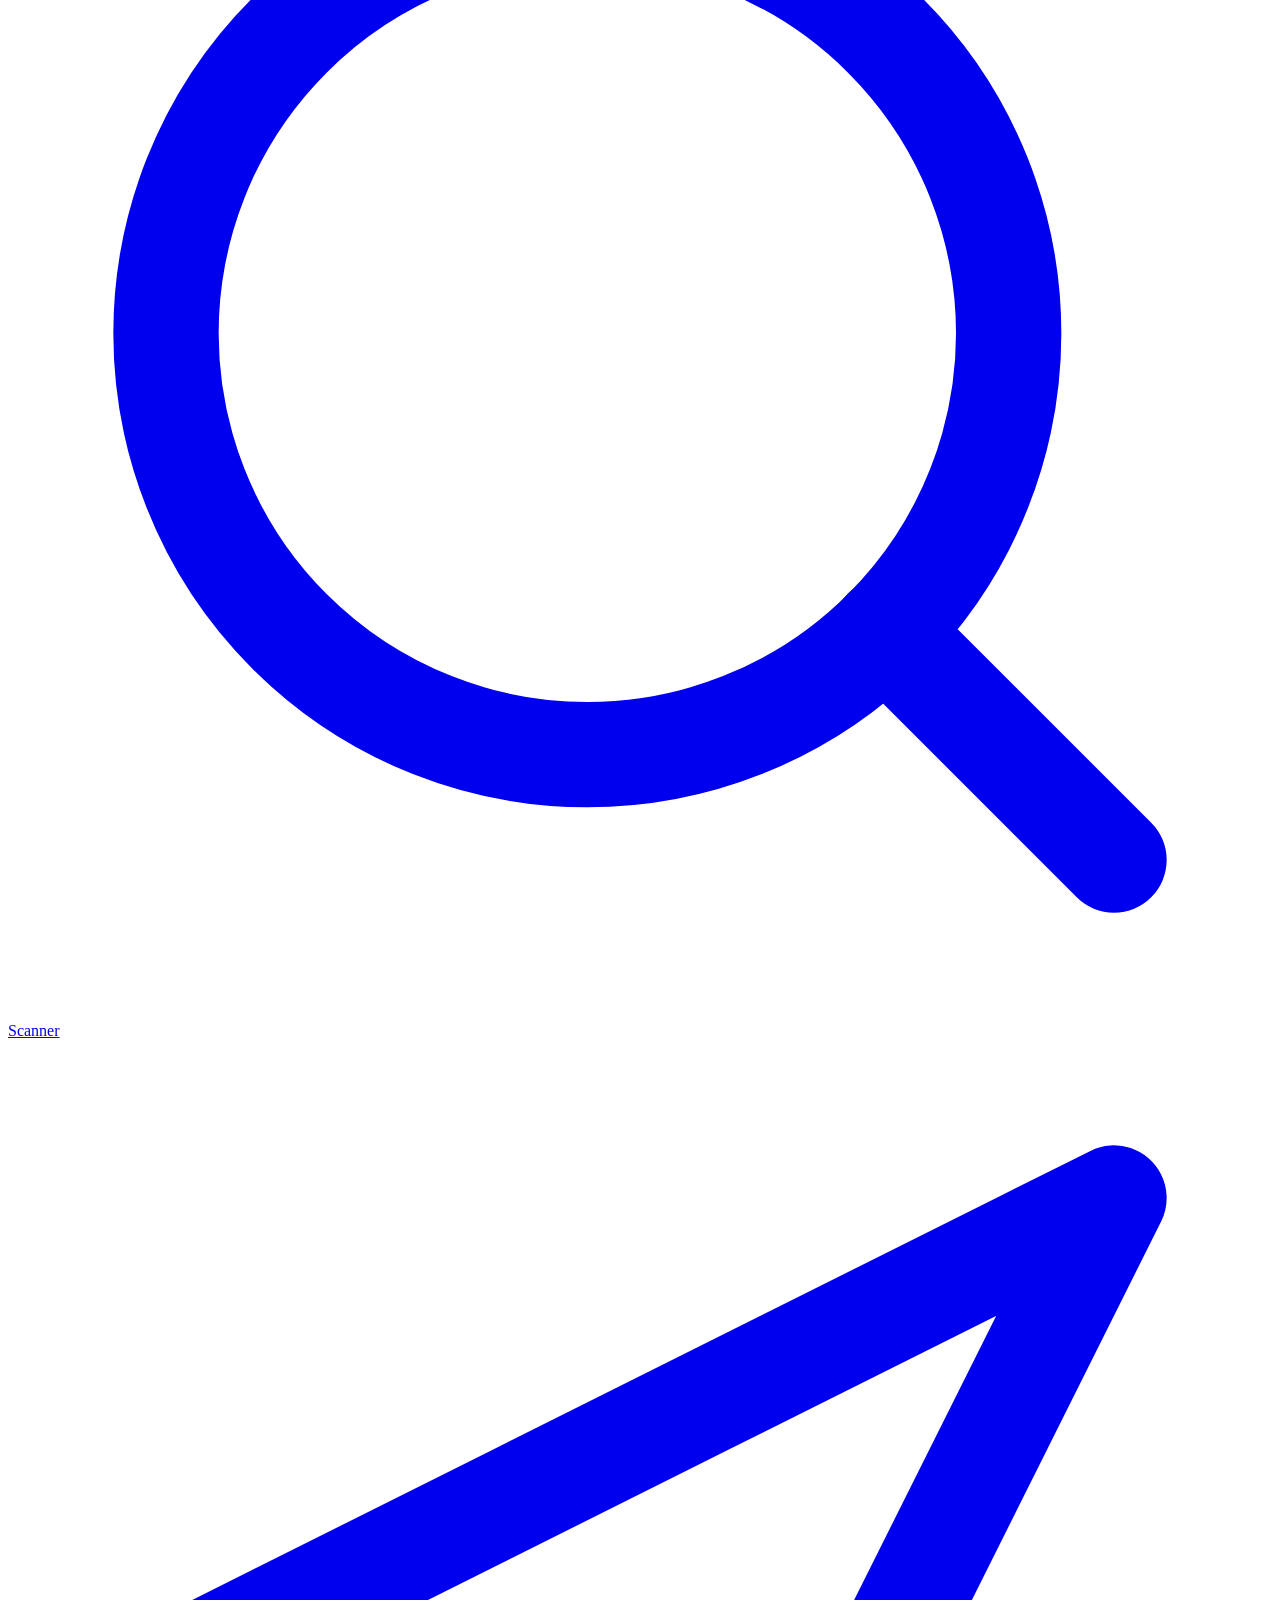
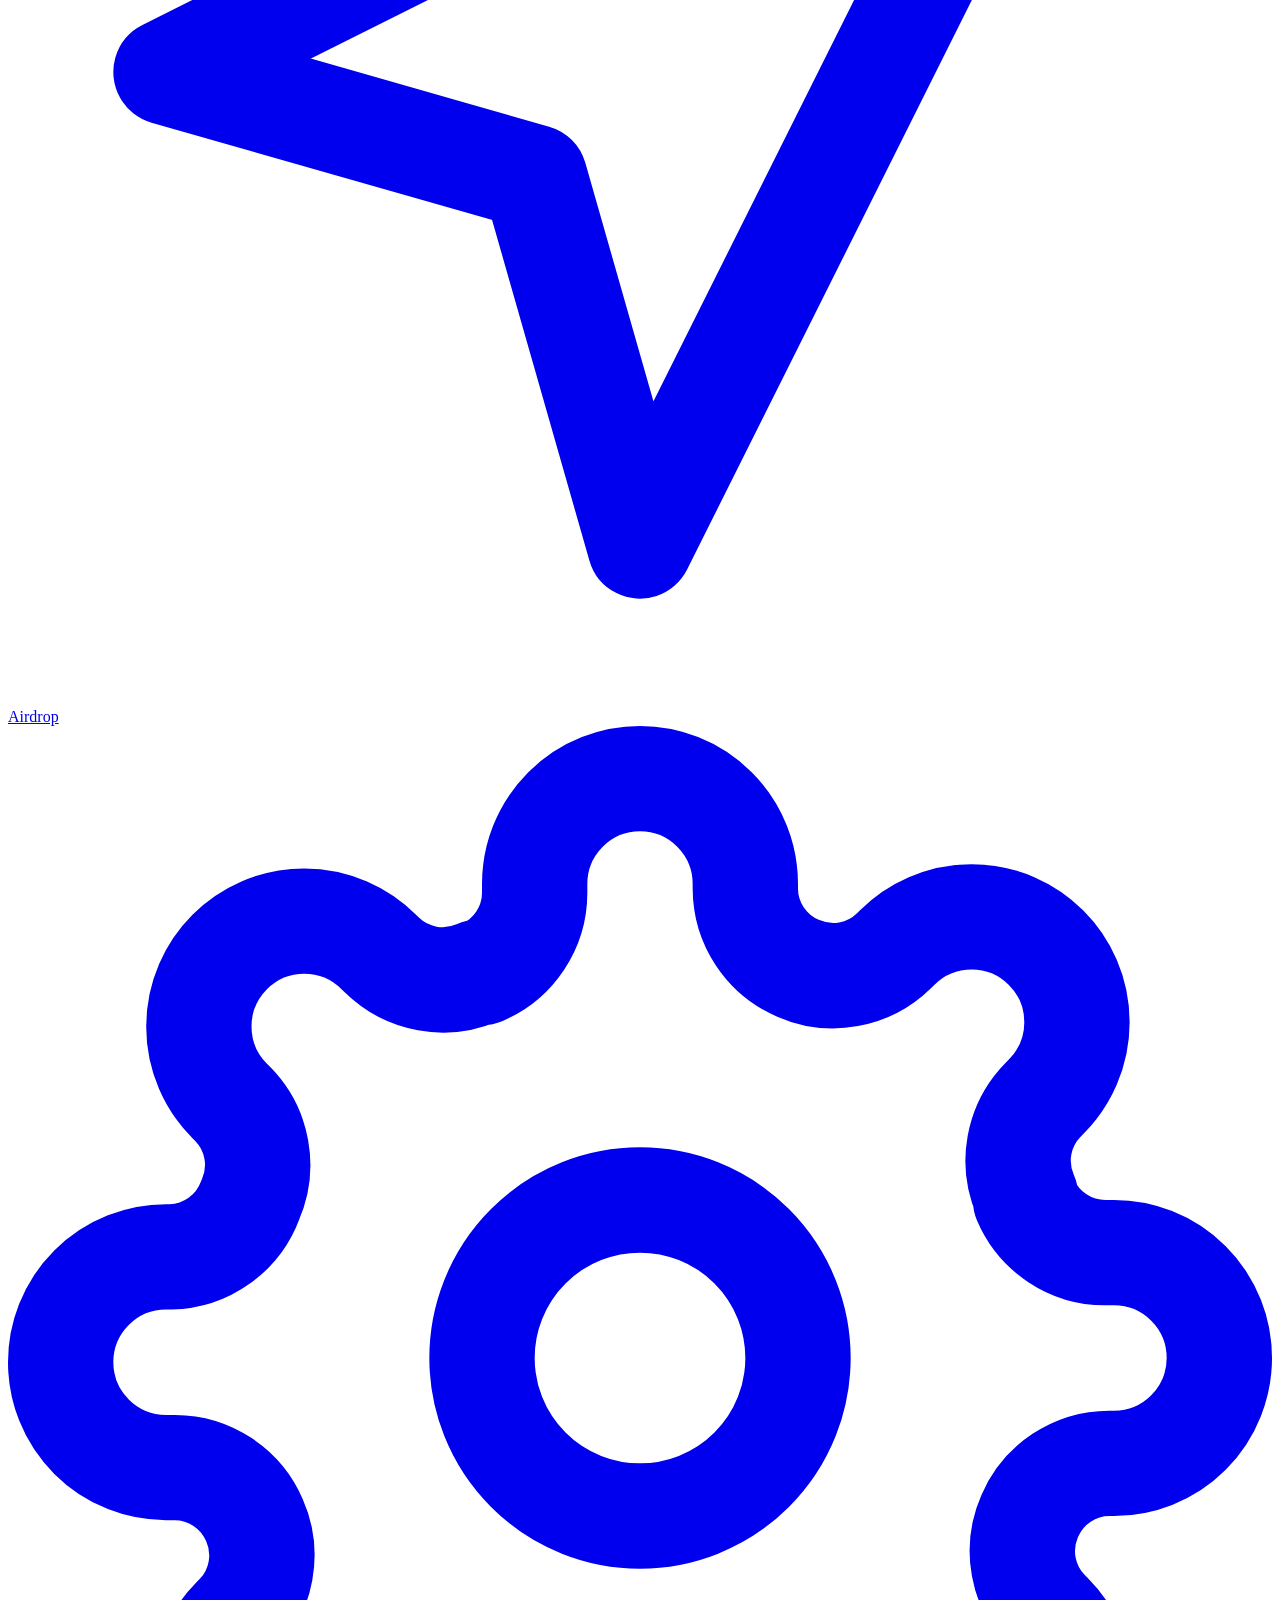
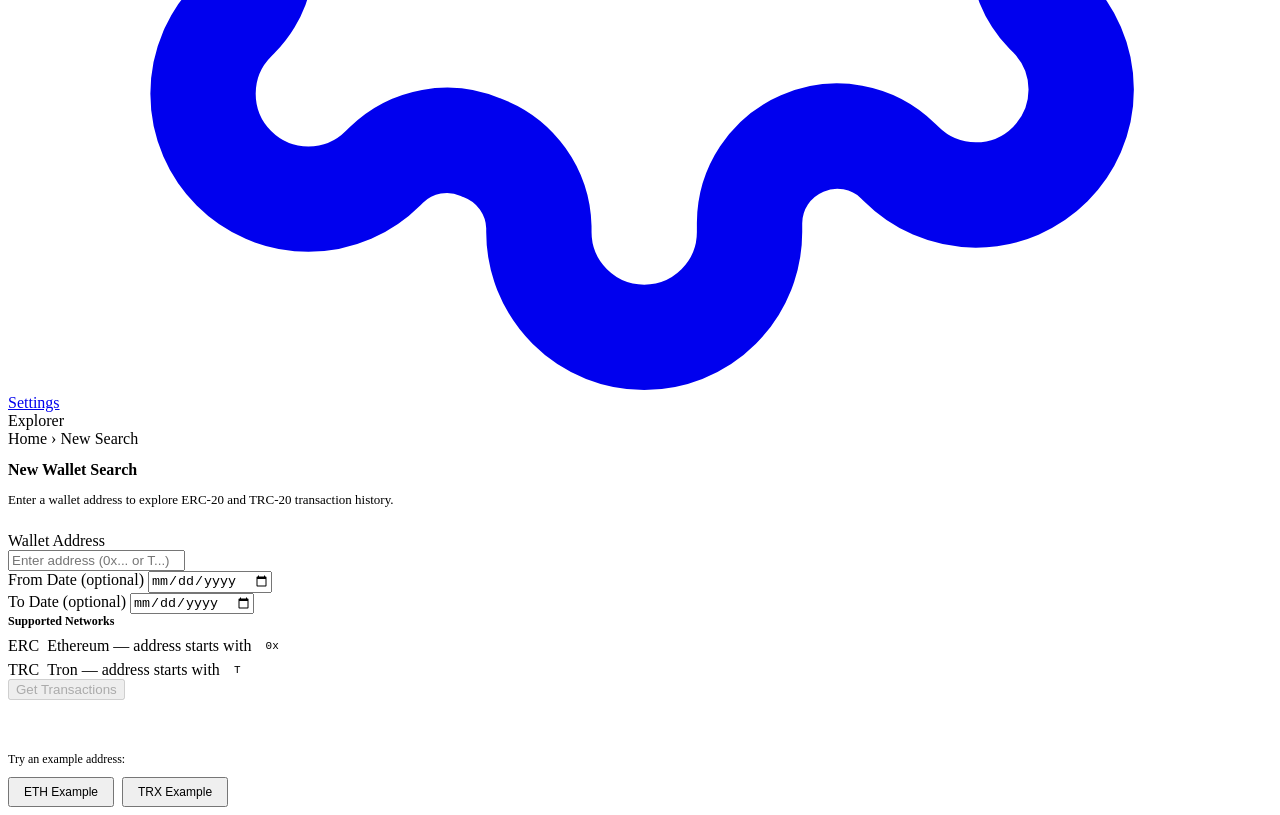
==== commit a9aed6b7: "feat: rename "Wallet Explorer" to "Airdrop Suite" across the codebase and update related UI elements" ====
--- a/frontend/index.html
+++ b/frontend/index.html
@@ -3,7 +3,7 @@
 <head>
     <meta charset="UTF-8">
     <meta name="viewport" content="width=device-width, initial-scale=1.0">
-    <title>Wallet Explorer — Multi-Network Transaction Tracker</title>
+    <title>Explorer — Airdrop Suite</title>
     <link rel="stylesheet" href="/static/css/styles.css?v=11">
     <link rel="preconnect" href="https://fonts.googleapis.com">
     <link rel="preconnect" href="https://fonts.gstatic.com" crossorigin>
@@ -20,7 +20,7 @@
                     <path d="M14 11a5 5 0 0 0-7.54-.54l-3 3a5 5 0 0 0 7.07 7.07l1.71-1.71"/>
                 </svg>
             </div>
-            <span class="sidebar-logo-text">Wallet Explorer</span>
+            <span class="sidebar-logo-text">Airdrop Suite</span>
         </a>
 
         <nav class="sidebar-nav">
@@ -30,19 +30,19 @@
                     <rect x="3" y="3" width="7" height="7"/><rect x="14" y="3" width="7" height="7"/>
                     <rect x="14" y="14" width="7" height="7"/><rect x="3" y="14" width="7" height="7"/>
                 </svg>
-                Wallet Explorer
+                Explorer
             </a>
-            <a href="/admin/airdrop" class="sidebar-nav-item">
+            <a href="/admin/scanner" class="sidebar-nav-item">
                 <svg class="nav-icon" viewBox="0 0 24 24" fill="none" stroke="currentColor" stroke-width="2" stroke-linecap="round" stroke-linejoin="round">
                     <circle cx="11" cy="11" r="8"/><line x1="21" y1="21" x2="16.65" y2="16.65"/>
                 </svg>
                 Scanner
             </a>
-            <a href="/admin/distribution" class="sidebar-nav-item">
+            <a href="/admin/airdrop" class="sidebar-nav-item">
                 <svg class="nav-icon" viewBox="0 0 24 24" fill="none" stroke="currentColor" stroke-width="2" stroke-linecap="round" stroke-linejoin="round">
                     <path d="M3 12l18-9-9 18-2-7-7-2z"/>
                 </svg>
-                Campaigns
+                Airdrop
             </a>
             <a href="/admin/settings" class="sidebar-nav-item">
                 <svg class="nav-icon" viewBox="0 0 24 24" fill="none" stroke="currentColor" stroke-width="2" stroke-linecap="round" stroke-linejoin="round">
@@ -57,7 +57,7 @@
     <!-- ===== TOP HEADER ===== -->
     <header class="app-header">
         <div class="header-title-group">
-            <div class="header-page-title">Wallet Explorer</div>
+            <div class="header-page-title">Explorer</div>
             <div class="header-breadcrumb">
                 <span>Home</span>
                 <span>›</span>
